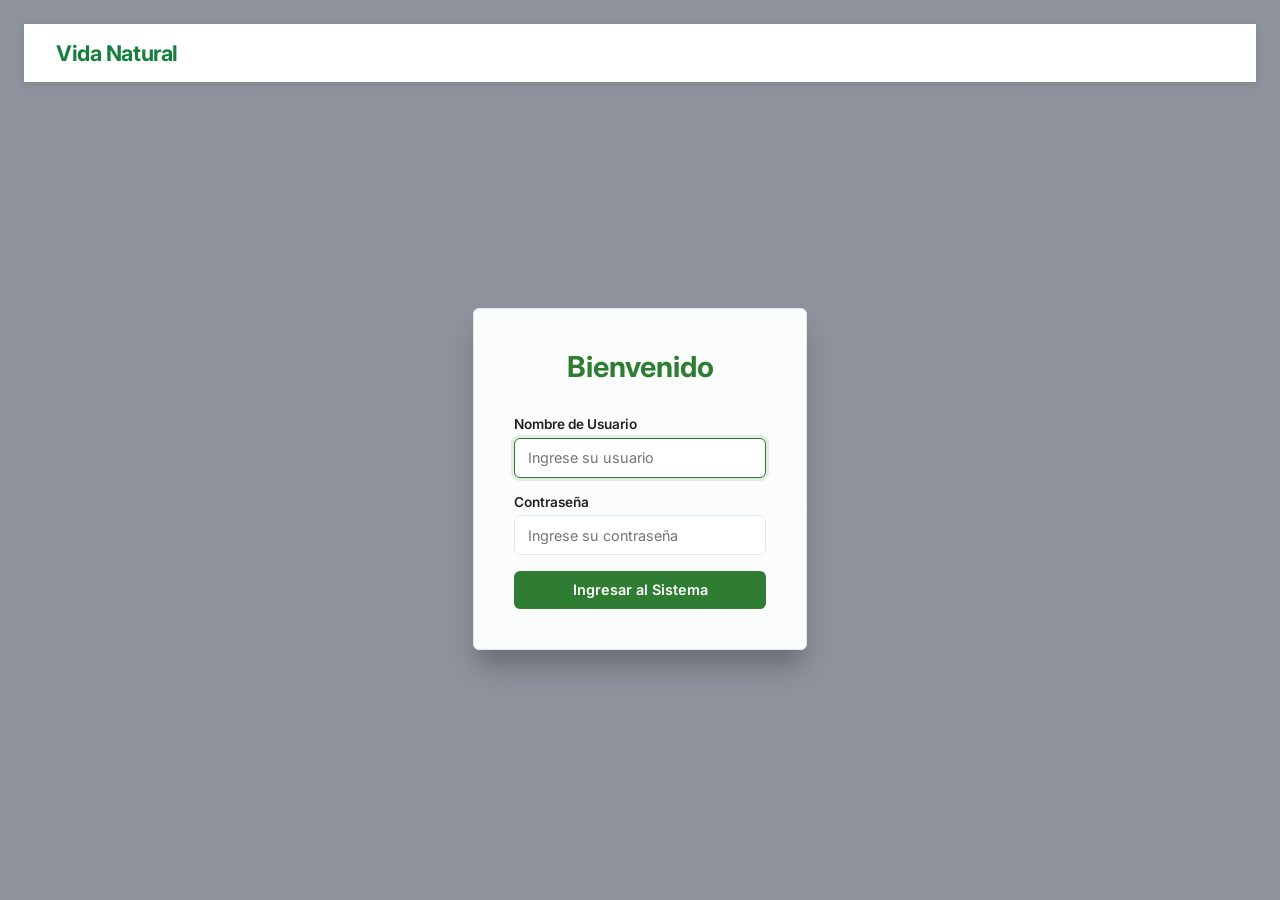
==== web/index.html @ 1434cf93 "Cambios varios" ====
<!DOCTYPE html>
<html lang="es">
<head>
    <meta charset="UTF-8">
    <meta name="viewport" content="width=device-width, initial-scale=1.0">
    <title>Vida Natural — Sistema de Gestión Comercial</title>
    <link rel="stylesheet" href="style.css">
    <link rel="preconnect" href="https://fonts.googleapis.com">
    <link rel="preconnect" href="https://fonts.gstatic.com" crossorigin>
    <link href="https://fonts.googleapis.com/css2?family=Inter:wght@400;500;600;700&display=swap" rel="stylesheet">
    <style>
        /* Estilos específicos para el Login con imagen de fondo y header blanco */
        #vista-login {
            min-height: 100vh;
            display: flex;
            flex-direction: column;
            background-image: linear-gradient(rgba(15, 23, 42, 0.45), rgba(15, 23, 42, 0.45)), url('login-bg.jfif');
            background-size: cover;
            background-position: center;
            background-repeat: no-repeat;
        }
        .login-top-header {
            background-color: #ffffff;
            width: 100%;
            padding: 1rem 2rem;
            box-shadow: 0 2px 8px rgba(0,0,0,0.08);
            display: flex;
            align-items: center;
            justify-content: space-between;
            box-sizing: border-box;
        }
        .login-top-header-title {
            font-size: 1.35rem;
            font-weight: 700;
            color: #15803d;
            letter-spacing: -0.02em;
        }
        .login-center-container {
            flex: 1;
            display: flex;
            align-items: center;
            justify-content: center;
            padding: 2rem 1rem;
        }
        #vista-login .login-card {
            background: rgba(255, 255, 255, 0.97);
            box-shadow: 0 20px 25px -5px rgba(0, 0, 0, 0.25);
        }
        .badge-warning {
            background-color: #fef3c7;
            color: #92400e;
        }
    </style>
</head>
<body>

    <!-- PANTALLA 1: LOGIN -->
    <div id="vista-login" class="login-wrapper">
        <header class="login-top-header">
            <span class="login-top-header-title">Vida Natural</span>
        </header>

        <div class="login-center-container">
            <div class="login-card">
                <div class="brand">
                    <h1>Bienvenido</h1>
                </div>

                <div id="login-error" class="alert alert-error" style="display:none;"></div>

                <form id="form-login" onsubmit="iniciarSesion(event)">
                    <div class="form-group">
                        <label for="usuario">Nombre de Usuario</label>
                        <input type="text" id="usuario" placeholder="Ingrese su usuario" required autofocus>
                    </div>
                    <div class="form-group">
                        <label for="contrasena">Contraseña</label>
                        <input type="password" id="contrasena" placeholder="Ingrese su contraseña" required>
                    </div>
                    <button type="submit" class="btn btn-primary btn-block">Ingresar al Sistema</button>
                </form>
            </div>
        </div>
    </div>

    <!-- PANTALLA 2: PANEL PRINCIPAL -->
    <div id="vista-principal" class="app-layout" style="display:none;">
        
        <!-- HEADER SUPERIOR COLOR BLANCO -->
        <header class="app-header">
            <div class="header-left">
                <button id="btn-toggle-sidebar" class="btn-sidebar-toggle" onclick="toggleSidebar()">
                    <span>Menú</span>
                </button>
                <div class="header-brand">
                    <span class="header-brand-title">Vida Natural</span>
                    <span class="header-brand-subtitle">Dietética Comercial</span>
                </div>
            </div>

            <div class="header-right">
                <div class="user-dropdown-wrapper">
                    <button class="user-dropdown-btn" onclick="toggleUserMenu()">
                        <span id="header-user-name" class="user-name">Usuario</span>
                        <span id="header-user-badge" class="badge">Perfil</span>
                        <span class="arrow-down">&#9662;</span>
                    </button>
                    <div id="user-dropdown-menu" class="user-dropdown-content" style="display:none;">
                        <button class="dropdown-item text-danger" onclick="cerrarSesion()">Cerrar sesión</button>
                    </div>
                </div>
            </div>
        </header>

        <div class="app-body">
            <!-- BARRA LATERAL -->
            <aside class="sidebar" id="app-sidebar">
                <nav class="sidebar-nav">
                    <button class="nav-item active" id="nav-ventas" onclick="cambiarSeccion('ventas')">
                        Registrar Venta
                    </button>
                    <button class="nav-item" id="nav-historial-ventas" onclick="cambiarSeccion('historial-ventas')">
                        Historial de Ventas
                    </button>
                    <button class="nav-item" id="nav-productos" onclick="cambiarSeccion('productos')">
                        Inventario de Productos
                    </button>
                    <button class="nav-item" id="nav-stock-bajo" onclick="cambiarSeccion('stock-bajo')">
                        Control de Stock Mínimo
                    </button>
                    <button class="nav-item" id="nav-clientes" onclick="cambiarSeccion('clientes')">
                        Clientes y Promociones
                    </button>
                    <button class="nav-item" id="nav-proveedores" onclick="cambiarSeccion('proveedores')">
                        Proveedores
                    </button>
                    <button class="nav-item" id="nav-caja" onclick="cambiarSeccion('caja')">
                        Caja Diaria y Movimientos
                    </button>
                    <button class="nav-item" id="nav-recaudacion" onclick="cambiarSeccion('recaudacion')">
                        Reporte de Recaudación
                    </button>
                </nav>
            </aside>

            <!-- CONTENIDO PRINCIPAL -->
            <main class="main-content">
                
                <!-- SECCIÓN 1: REGISTRAR VENTA -->
                <section id="seccion-ventas" class="seccion-view">
                    <header class="section-heading">
                        <h2>Registrar Venta</h2>
                        <p>Ingrese el código o nombre del producto y la cantidad solicitada para validar stock e incorporar a la factura.</p>
                    </header>

                    <div class="grid-venta">
                        <div class="card">
                            <h3 class="card-title">Incorporar Producto a la Venta</h3>
                            <div id="venta-alerta" class="alert" style="display:none;"></div>

                            <div class="form-row">
                                <div class="form-group flex-2">
                                    <label for="venta-codigo">Código o Nombre del Producto</label>
                                    <input type="text" id="venta-codigo" list="datalist-productos-venta" autocomplete="off" placeholder="Ej: AV001 o Avena..." oninput="seleccionarDesdeDatalistVenta()" onkeydown="if(event.key==='Enter'){ event.preventDefault(); buscarProductoParaVenta(); }">
                                    <datalist id="datalist-productos-venta"></datalist>
                                </div>
                                <div class="form-group align-end">
                                    <button type="button" class="btn btn-secondary" onclick="buscarProductoParaVenta()">Verificar Stock</button>
                                </div>
                            </div>

                            <div id="venta-info-prod" class="info-box" style="display:none;">
                                <h4 id="vip-desc">-</h4>
                                <div class="info-grid">
                                    <div><strong>Categoría:</strong> <span id="vip-cat">-</span></div>
                                    <div><strong>Precio unitario:</strong> $<span id="vip-precio">0.00</span></div>
                                    <div><strong>Stock disponible:</strong> <span id="vip-stock" class="badge">0</span></div>
                                    <div><strong>Stock mínimo:</strong> <span id="vip-stock-min">0</span></div>
                                </div>
                            </div>

                            <div class="form-row">
                                <div class="form-group">
                                    <label for="venta-cantidad">Cantidad Solicitada</label>
                                    <input type="number" id="venta-cantidad" min="1" step="1" value="1" onkeydown="if(event.key==='Enter'){ event.preventDefault(); agregarItemVenta(); }">
                                </div>
                                <div class="form-group align-end">
                                    <button type="button" class="btn btn-primary" onclick="agregarItemVenta()">Incorporar a la Venta</button>
                                </div>
                            </div>
                        </div>

                        <div class="card">
                            <h3 class="card-title">Detalle de la Venta en Curso</h3>
                            <div class="table-responsive">
                                <table class="table" id="tabla-carrito">
                                    <thead>
                                        <tr>
                                            <th>Código</th>
                                            <th>Descripción</th>
                                            <th>Precio Unit.</th>
                                            <th>Cant.</th>
                                            <th>Subtotal</th>
                                            <th>Acción</th>
                                        </tr>
                                    </thead>
                                    <tbody id="tbody-carrito">
                                        <tr class="empty-row"><td colspan="6">No hay productos agregados a la venta.</td></tr>
                                    </tbody>
                                </table>
                            </div>

                            <div class="total-bar">
                                <span class="total-label">Importe Total de la Venta:</span>
                                <span class="total-monto" id="venta-total">$0.00</span>
                            </div>

                            <button type="button" class="btn btn-success btn-block btn-lg" onclick="confirmarVentaFinal()">
                                Confirmar Venta y Descontar Stock
                            </button>
                        </div>
                    </div>
                </section>

                <!-- SECCIÓN 2: HISTORIAL DE VENTAS -->
                <section id="seccion-historial-ventas" class="seccion-view" style="display:none;">
                    <div class="erp-section-header">
                        <h2>HISTORIAL DE VENTAS</h2>
                        <span class="erp-counter-badge" id="historial-ventas-contador">0 ventas</span>
                    </div>

                    <div class="card erp-filter-card">
                        <div class="filter-header">
                            <span class="filter-title">FILTROS DE BÚSQUEDA</span>
                            <button class="btn-link" onclick="limpiarFiltrosHistorial()">Limpiar filtros</button>
                        </div>
                        <div class="form-row">
                            <div class="form-group flex-2">
                                <label for="historial-buscar-texto">Buscar (Producto o Código)</label>
                                <input type="text" id="historial-buscar-texto" placeholder="Escriba para filtrar..." oninput="filtrarHistorialVentas()">
                            </div>
                            <div class="form-group">
                                <label for="historial-desde">Desde</label>
                                <input type="date" id="historial-desde" onchange="filtrarHistorialVentas()">
                            </div>
                            <div class="form-group">
                                <label for="historial-hasta">Hasta</label>
                                <input type="date" id="historial-hasta" onchange="filtrarHistorialVentas()">
                            </div>
                        </div>
                    </div>

                    <div class="metrics-row">
                        <div class="metric-card">
                            <span class="metric-label">TOTAL VENDIDO</span>
                            <span class="metric-value text-primary" id="metric-total-vendido">$ 0,00</span>
                        </div>
                        <div class="metric-card">
                            <span class="metric-label">VENTAS REALIZADAS</span>
                            <span class="metric-value" id="metric-cantidad-ventas">0</span>
                        </div>
                    </div>

                    <div class="card">
                        <div class="table-responsive">
                            <table class="table erp-table">
                                <thead>
                                    <tr>
                                        <th>Fecha y Hora</th>
                                        <th>Usuario / Vendedor</th>
                                        <th>Total</th>
                                        <th>Estado</th>
                                        <th class="text-center">Detalle</th>
                                    </tr>
                                </thead>
                                <tbody id="tbody-historial-erp">
                                    <tr><td colspan="5">Cargando ventas...</td></tr>
                                </tbody>
                            </table>
                        </div>
                    </div>
                </section>

                <!-- SECCIÓN 3: INVENTARIO DE PRODUCTOS -->
                <section id="seccion-productos" class="seccion-view" style="display:none;">
                    <header class="section-heading flex-between">
                        <div>
                            <h2>Inventario de Productos</h2>
                            <p>Administración del catálogo, altas, modificaciones, bajas lógicas y reactivación.</p>
                        </div>
                        <button class="btn btn-primary" onclick="abrirModalProducto()">+ Registrar Nuevo Producto</button>
                    </header>

                    <div class="card">
                        <div class="search-bar">
                            <input type="text" id="filtro-productos" placeholder="Buscar producto por código o descripción..." oninput="filtrarProductos()">
                        </div>

                        <div class="table-responsive">
                            <table class="table">
                                <thead>
                                    <tr>
                                        <th>Código</th>
                                        <th>Descripción</th>
                                        <th>Categoría</th>
                                        <th>Precio Unitario</th>
                                        <th>Stock Actual</th>
                                        <th>Stock Mínimo</th>
                                        <th>Estado</th>
                                        <th>Acciones</th>
                                    </tr>
                                </thead>
                                <tbody id="tbody-productos">
                                    <tr><td colspan="8">Cargando productos...</td></tr>
                                </tbody>
                            </table>
                        </div>
                    </div>
                </section>

                <!-- SECCIÓN 4: CONTROL DE STOCK MÍNIMO -->
                <section id="seccion-stock-bajo" class="seccion-view" style="display:none;">
                    <header class="section-heading">
                        <h2>Control de Stock Mínimo</h2>
                        <p>Productos cuyo stock actual es <strong>inferior o igual</strong> al límite mínimo de reposición establecido.</p>
                    </header>

                    <div class="card">
                        <div class="table-responsive">
                            <table class="table">
                                <thead>
                                    <tr>
                                        <th>Código</th>
                                        <th>Descripción</th>
                                        <th>Categoría</th>
                                        <th>Stock Actual</th>
                                        <th>Stock Mínimo</th>
                                        <th>Diferencia con Mínimo</th>
                                        <th>Situación</th>
                                    </tr>
                                </thead>
                                <tbody id="tbody-stock-bajo">
                                    <tr><td colspan="7">Cargando reporte de stock...</td></tr>
                                </tbody>
                            </table>
                        </div>
                    </div>
                </section>

                <!-- SECCIÓN 5: REPORTE DE RECAUDACIÓN -->
                <section id="seccion-recaudacion" class="seccion-view" style="display:none;">
                    <header class="section-heading">
                        <h2>Reporte de Recaudación</h2>
                        <p>Total facturado en el sistema con filtro por período de fechas.</p>
                    </header>

                    <div class="card">
                        <div class="form-row">
                            <div class="form-group">
                                <label for="fecha-desde">Fecha Desde</label>
                                <input type="date" id="fecha-desde">
                            </div>
                            <div class="form-group">
                                <label for="fecha-hasta">Fecha Hasta</label>
                                <input type="date" id="fecha-hasta">
                            </div>
                            <div class="form-group align-end">
                                <button type="button" class="btn btn-primary" onclick="consultarRecaudacion()">Consultar Recaudación</button>
                            </div>
                            <div class="form-group align-end">
                                <button type="button" class="btn btn-secondary" onclick="limpiarFiltroRecaudacion()">Ver Todo el Histórico</button>
                            </div>
                        </div>

                        <div class="kpi-card">
                            <span class="kpi-title">TOTAL RECAUDADO EN EL PERÍODO</span>
                            <span class="kpi-value" id="kpi-monto-recaudado">$ 0,00</span>
                        </div>
                    </div>
                </section>

                <!-- SECCIÓN 6: CLIENTES Y PROMOCIONES -->
                <section id="seccion-clientes" class="seccion-view" style="display:none;">
                    <header class="section-heading flex-between">
                        <div>
                            <h2>Clientes y Promociones</h2>
                            <p>Registro de clientes para envío de promociones, novedades y descuentos.</p>
                        </div>
                        <button class="btn btn-primary" onclick="abrirModalCliente()">+ Registrar Cliente</button>
                    </header>

                    <div class="card">
                        <div class="table-responsive">
                            <table class="table">
                                <thead>
                                    <tr>
                                        <th>Nombre y Apellido</th>
                                        <th>Teléfono / WhatsApp</th>
                                        <th>Email</th>
                                        <th>Promociones</th>
                                        <th>Fecha Registro</th>
                                    </tr>
                                </thead>
                                <tbody id="tbody-clientes">
                                    <tr><td colspan="5">Cargando clientes...</td></tr>
                                </tbody>
                            </table>
                        </div>
                    </div>
                </section>

                <!-- SECCIÓN 7: PROVEEDORES -->
                <section id="seccion-proveedores" class="seccion-view" style="display:none;">
                    <header class="section-heading flex-between">
                        <div>
                            <h2>Proveedores</h2>
                            <p>Gestión de distribuidores de cereales, semillas, frutos secos y suplementos.</p>
                        </div>
                        <button class="btn btn-primary" onclick="abrirModalProveedor()">+ Nuevo Proveedor</button>
                    </header>

                    <div class="card">
                        <div class="table-responsive">
                            <table class="table">
                                <thead>
                                    <tr>
                                        <th>Razón Social</th>
                                        <th>CUIT</th>
                                        <th>Rubro de Mercadería</th>
                                        <th>Teléfono</th>
                                        <th>Email</th>
                                        <th>Estado</th>
                                    </tr>
                                </thead>
                                <tbody id="tbody-proveedores">
                                    <tr><td colspan="6">Cargando proveedores...</td></tr>
                                </tbody>
                            </table>
                        </div>
                    </div>
                </section>

                <!-- SECCIÓN 8: CAJA DIARIA Y MOVIMIENTOS -->
                <section id="seccion-caja" class="seccion-view" style="display:none;">
                    <header class="section-heading flex-between">
                        <div>
                            <h2 id="caja-titulo-vista">Caja Diaria y Movimientos</h2>
                            <p id="caja-subtitulo-vista">Arqueo diario de caja, ingresos por ventas y cobros a clientes, egresos y cierre de jornada.</p>
                        </div>
                        <div id="caja-acciones-admin" style="display:none; gap: 0.6rem; flex-wrap: wrap;">
                            <button class="btn btn-success" onclick="abrirModalIngresoCaja()">+ Registrar Ingreso / Cobro</button>
                            <button class="btn btn-outline-danger" onclick="abrirModalEgresoCaja()">- Registrar Egreso / Pago</button>
                            <button class="btn btn-primary" id="btn-cierre-caja-diario" onclick="realizarCierreCajaDiario()">Cerrar Caja del Día</button>
                        </div>
                    </header>

                    <!-- Estado de Jornada / Cierre Diario -->
                    <div class="card" style="margin-bottom: 1.25rem; display: flex; justify-content: space-between; align-items: center; flex-wrap: wrap; gap: 1rem;">
                        <div>
                            <span style="font-size: 0.8rem; text-transform: uppercase; color: var(--text-secondary); font-weight: 600;">Jornada Comercial (<span id="caja-fecha-hoy">-</span>)</span>
                            <div style="margin-top: 0.25rem; display: flex; align-items: center; gap: 0.75rem;">
                                <span id="caja-estado-badge" class="badge badge-success">CAJA ABIERTA</span>
                                <span id="caja-ultimo-cierre-info" style="font-size: 0.88rem; color: var(--text-secondary);">Sin cierre registrado en el día de hoy.</span>
                            </div>
                        </div>
                        <div style="font-size: 0.85rem; color: var(--text-secondary);">
                            <strong>Regla de Control:</strong> El saldo disponible no puede ser negativo y el cierre se efectúa diariamente al finalizar la atención al público.
                        </div>
                    </div>

                    <div class="metrics-row">
                        <div class="metric-card">
                            <span class="metric-label">INGRESOS DEL DÍA (VENTAS Y COBROS)</span>
                            <span class="metric-value text-primary" id="caja-metric-ingresos">$ 0,00</span>
                        </div>
                        <div class="metric-card" id="caja-card-egresos">
                            <span class="metric-label">EGRESOS DEL DÍA (PAGOS Y GASTOS)</span>
                            <span class="metric-value text-danger" id="caja-metric-egresos">$ 0,00</span>
                        </div>
                        <div class="metric-card">
                            <span class="metric-label" id="caja-label-saldo">SALDO DISPONIBLE EN CAJA</span>
                            <span class="metric-value text-primary" id="caja-metric-saldo">$ 0,00</span>
                        </div>
                    </div>

                    <div class="card">
                        <div class="flex-between" style="margin-bottom: 1rem;">
                            <h3 class="card-title" style="margin: 0;">Movimientos de Caja</h3>
                            <div style="display: flex; align-items: center; gap: 0.5rem;">
                                <label for="caja-filtro-fecha" style="margin: 0; font-size: 0.85rem;">Fecha:</label>
                                <input type="date" id="caja-filtro-fecha" onchange="cargarCaja()" style="padding: 0.35rem 0.6rem; font-size: 0.85rem;">
                            </div>
                        </div>
                        <div class="table-responsive">
                            <table class="table">
                                <thead>
                                    <tr>
                                        <th>Fecha y Hora</th>
                                        <th>Tipo de Movimiento</th>
                                        <th>Concepto / Cliente</th>
                                        <th class="text-right">Monto</th>
                                        <th>Usuario</th>
                                    </tr>
                                </thead>
                                <tbody id="tbody-caja-movimientos">
                                    <tr><td colspan="5">Cargando caja...</td></tr>
                                </tbody>
                            </table>
                        </div>
                    </div>
                </section>

            </main>
        </div>
    </div>

    <!-- MODAL: FORMATO REMITO COMERCIAL -->
    <div id="modal-remito" class="modal-backdrop" style="display:none;">
        <div class="modal-card modal-remito-card" style="max-width: 780px; width: 95%;">
            <header class="modal-header">
                <h3>Comprobante de Venta</h3>
                <button class="btn-close" onclick="cerrarModalRemito()">&times;</button>
            </header>
            
            <div class="remito-paper" id="remito-printable" style="padding: 1.5rem; background: #fff; border: 1px solid #d1d5db; border-radius: 8px;">
                <div style="display: flex; justify-content: space-between; align-items: flex-start; gap: 1rem; border-bottom: 2px solid #1f2937; padding-bottom: 1rem; margin-bottom: 1rem;">
                    <div style="flex: 1;">
                        <h2 style="margin: 0; color: #15803d; font-size: 1.4rem;">VIDA NATURAL</h2>
                        <p style="margin: 0.2rem 0; font-weight: 600; font-size: 0.9rem;">Dietética y Almacén Natural</p>
                        <p style="margin: 0; color: #6b7280; font-size: 0.8rem;">Venta Minorista de Alimentos Saludables</p>
                    </div>

                    <div style="text-align: center;">
                        <div style="border: 2px solid #1f2937; padding: 0.35rem 0.75rem; border-radius: 4px; display: inline-block;">
                            <span style="display: block; font-size: 1.4rem; font-weight: 700; line-height: 1.1;">R</span>
                            <span style="display: block; font-size: 0.55rem; font-weight: 600; letter-spacing: 0.5px;">DOCUMENTO NO FISCAL</span>
                        </div>
                    </div>

                    <div style="flex: 1; text-align: right; font-size: 0.85rem;">
                        <h3 style="margin: 0 0 0.35rem 0; font-size: 1rem;">REMITO DE ENTREGA</h3>
                        <p style="margin: 0.15rem 0;"><strong>N° Operación:</strong> <span id="remito-numero">#0001</span></p>
                        <p style="margin: 0.15rem 0;"><strong>Fecha y Hora:</strong> <span id="remito-fecha">-</span></p>
                        <p style="margin: 0.15rem 0;"><strong>Atendido por:</strong> <span id="remito-vendedor">-</span></p>
                    </div>
                </div>

                <div style="background: #f9fafb; border: 1px solid #e5e7eb; border-radius: 6px; padding: 0.65rem 1rem; margin-bottom: 1rem; display: flex; justify-content: space-between; font-size: 0.85rem;">
                    <div><strong>Cliente:</strong> Consumidor Final (Venta Mostrador)</div>
                    <div><strong>Condición de Venta:</strong> Contado / Efectivo</div>
                </div>

                <div style="overflow-x: visible; margin-bottom: 1.25rem;">
                    <table class="table" style="width: 100%; border-collapse: collapse; font-size: 0.88rem;">
                        <thead>
                            <tr>
                                <th style="width: 14%;">Código</th>
                                <th style="width: 40%;">Descripción del Artículo</th>
                                <th style="width: 10%; text-align: center;">Cant.</th>
                                <th style="width: 18%; text-align: right; white-space: nowrap;">Precio Unit.</th>
                                <th style="width: 18%; text-align: right; white-space: nowrap;">Subtotal</th>
                            </tr>
                        </thead>
                        <tbody id="remito-tbody-items">
                        </tbody>
                    </table>
                </div>

                <div style="display: flex; justify-content: space-between; align-items: flex-end; border-top: 1px solid #d1d5db; padding-top: 1.25rem; gap: 1.5rem;">
                    <div style="width: 45%; text-align: center;">
                        <div style="border-top: 1px dashed #6b7280; padding-top: 0.35rem; font-size: 0.78rem; color: #4b5563;">
                            Firma y Aclaración de Recepción
                        </div>
                    </div>
                    <div style="text-align: right;">
                        <span style="font-size: 0.95rem; font-weight: 600; color: #374151; margin-right: 0.75rem;">TOTAL PAGADO:</span>
                        <strong id="remito-total" style="font-size: 1.45rem; color: #15803d; white-space: nowrap;">$ 0,00</strong>
                    </div>
                </div>
            </div>

            <div class="modal-footer flex-between">
                <button type="button" class="btn btn-secondary" onclick="cerrarModalRemito()">Cerrar</button>
                <button type="button" class="btn btn-primary" onclick="imprimirRemito()">Imprimir Remito</button>
            </div>
        </div>
    </div>

    <!-- MODAL: REGISTRAR / MODIFICAR PRODUCTO -->
    <div id="modal-producto" class="modal-backdrop" style="display:none;">
        <div class="modal-card">
            <header class="modal-header">
                <h3 id="modal-titulo">Registrar Producto</h3>
                <button class="btn-close" onclick="cerrarModalProducto()">&times;</button>
            </header>
            <form id="form-producto" onsubmit="guardarProducto(event)">
                <div class="form-group">
                    <label for="prod-codigo">Código Identificador</label>
                    <input type="text" id="prod-codigo" required placeholder="Ej: AV002">
                </div>
                <div class="form-group">
                    <label for="prod-desc">Descripción</label>
                    <input type="text" id="prod-desc" required placeholder="Ej: Avena instantánea 500g">
                </div>
                <div class="form-group">
                    <label for="prod-cat">Categoría</label>
                    <select id="prod-cat" required>
                        <option value="CEREAL">Cereal</option>
                        <option value="SEMILLA">Semilla</option>
                        <option value="FRUTO_SECO">Fruto Seco</option>
                        <option value="LEGUMBRE">Legumbre</option>
                        <option value="SUPLEMENTO">Suplemento</option>
                        <option value="OTRO">Otro</option>
                    </select>
                </div>
                <div class="form-row">
                    <div class="form-group">
                        <label for="prod-precio">Precio Unitario ($)</label>
                        <input type="number" id="prod-precio" step="0.01" min="0" required placeholder="0.00">
                    </div>
                    <div class="form-group">
                        <label for="prod-stock-act">Stock Actual</label>
                        <input type="number" id="prod-stock-act" min="0" step="1" required value="0">
                    </div>
                    <div class="form-group">
                        <label for="prod-stock-min">Stock Mínimo Permitido</label>
                        <input type="number" id="prod-stock-min" min="0" step="1" required value="0">
                    </div>
                </div>
                <div class="modal-footer">
                    <button type="button" class="btn btn-secondary" onclick="cerrarModalProducto()">Cancelar</button>
                    <button type="submit" class="btn btn-primary">Guardar Datos</button>
                </div>
            </form>
        </div>
    </div>

    <!-- MODAL: REGISTRAR CLIENTE -->
    <div id="modal-cliente" class="modal-backdrop" style="display:none;">
        <div class="modal-card">
            <header class="modal-header">
                <h3>Registrar Nuevo Cliente</h3>
                <button class="btn-close" onclick="cerrarModalCliente()">&times;</button>
            </header>
            <form id="form-cliente" onsubmit="guardarCliente(event)">
                <div class="form-row">
                    <div class="form-group">
                        <label for="cli-nombre">Nombre</label>
                        <input type="text" id="cli-nombre" required placeholder="Ej: Carolina">
                    </div>
                    <div class="form-group">
                        <label for="cli-apellido">Apellido</label>
                        <input type="text" id="cli-apellido" required placeholder="Ej: Rossi">
                    </div>
                </div>
                <div class="form-group">
                    <label for="cli-telefono">Teléfono / WhatsApp (solo números)</label>
                    <input type="tel" id="cli-telefono" inputmode="numeric" pattern="[0-9]{7,15}" maxlength="15" oninput="this.value = this.value.replace(/[^0-9]/g, '')" required placeholder="Ej: 2915544332">
                </div>
                <div class="form-group">
                    <label for="cli-email">Email</label>
                    <input type="email" id="cli-email" placeholder="correo@gmail.com">
                </div>
                <div class="form-group" style="flex-direction:row; align-items:center; gap:0.5rem; margin-top:0.5rem;">
                    <input type="checkbox" id="cli-promociones" checked style="width:auto;">
                    <label for="cli-promociones" style="margin-bottom:0; cursor:pointer;">Acepta recibir promociones y novedades semanales</label>
                </div>
                <div class="modal-footer">
                    <button type="button" class="btn btn-secondary" onclick="cerrarModalCliente()">Cancelar</button>
                    <button type="submit" class="btn btn-primary">Guardar Cliente</button>
                </div>
            </form>
        </div>
    </div>

    <!-- MODAL: REGISTRAR PROVEEDOR -->
    <div id="modal-proveedor" class="modal-backdrop" style="display:none;">
        <div class="modal-card">
            <header class="modal-header">
                <h3>Nuevo Proveedor</h3>
                <button class="btn-close" onclick="cerrarModalProveedor()">&times;</button>
            </header>
            <form id="form-proveedor" onsubmit="guardarProveedor(event)">
                <div class="form-group">
---- web/style.css ----
/* ============================================================
   DIETÉTICA VIDA NATURAL — ESTILOS COMERCIALES EN TONOS VERDES
   ============================================================ */

:root {
    --primary: #2e7d32;         /* Verde natural institucional */
    --primary-hover: #1b5e20;   /* Verde oscuro hover */
    --primary-light: #e8f5e9;   /* Verde claro para fondos y selecciones */
    --secondary: #607d8b;
    --secondary-hover: #455a64;
    --sidebar-bg: #ffffff;      /* Menú lateral blanco limpio */
    --sidebar-hover: #f1f5f9;
    --sidebar-active: #2e7d32;  /* Botón activo verde */
    --header-bg: #ffffff;       /* Header superior blanco */
    --text-primary: #212121;
    --text-secondary: #64748b;
    --border-color: #e2e8f0;
    --bg-main: #f4f6f8;
    --bg-card: #ffffff;
    --danger: #d32f2f;
    --danger-light: #ffebee;
    --success: #2e7d32;
    --success-light: #e8f5e9;
    --warning: #f57c00;
    --warning-light: #fff3e0;
    --radius: 6px;
    --shadow-sm: 0 1px 3px 0 rgba(0, 0, 0, 0.05);
}

* {
    margin: 0;
    padding: 0;
    box-sizing: border-box;
    font-family: 'Inter', -apple-system, BlinkMacSystemFont, "Segoe UI", Roboto, sans-serif;
}

body {
    background-color: var(--bg-main);
    color: var(--text-primary);
    min-height: 100vh;
}

/* ================= LOGIN ================= */
.login-wrapper {
    min-height: 100vh;
    display: flex;
    align-items: center;
    justify-content: center;
    background: linear-gradient(135deg, #e8f5e9 0%, #c8e6c9 100%);
    padding: 1.5rem;
}

.login-card {
    background: var(--bg-card);
    width: 100%;
    max-width: 400px;
    padding: 2.5rem;
    border-radius: var(--radius);
    border: 1px solid var(--border-color);
    box-shadow: 0 4px 12px rgba(0,0,0,0.06);
}

.brand {
    text-align: center;
    margin-bottom: 2rem;
}

.brand h1 {
    font-size: 1.8rem;
    color: var(--primary);
    font-weight: 700;
}

.brand p {
    color: var(--text-secondary);
    font-size: 0.88rem;
    margin-top: 0.3rem;
}

.login-demo-help {
    margin-top: 1.8rem;
    padding-top: 1.2rem;
    border-top: 1px solid var(--border-color);
    font-size: 0.82rem;
    color: var(--text-secondary);
    line-height: 1.5;
}

.login-demo-help code {
    background: #f1f5f9;
    padding: 2px 6px;
    border-radius: 4px;
    font-family: monospace;
    color: var(--text-primary);
}

/* ================= HEADER BLANCO SUPERIOR ================= */
.app-header {
    height: 60px;
    background: var(--header-bg);
    border-bottom: 1px solid var(--border-color);
    display: flex;
    align-items: center;
    justify-content: space-between;
    padding: 0 1.5rem;
    position: sticky;
    top: 0;
    z-index: 100;
}

.header-left {
    display: flex;
    align-items: center;
    gap: 1.2rem;
}

.btn-sidebar-toggle {
    background: #f8fafc;
    border: 1px solid var(--border-color);
    color: var(--text-primary);
    font-size: 0.85rem;
    font-weight: 600;
    padding: 0.45rem 0.85rem;
    border-radius: var(--radius);
    cursor: pointer;
    transition: background-color 0.15s;
}

.btn-sidebar-toggle:hover {
    background: #e2e8f0;
}

.header-brand {
    display: flex;
    flex-direction: column;
}

.header-brand-title {
    font-size: 1.15rem;
    font-weight: 700;
    color: var(--primary);
    line-height: 1.2;
}

.header-brand-subtitle {
    font-size: 0.75rem;
    color: var(--text-secondary);
    font-weight: 500;
    letter-spacing: 0.5px;
    text-transform: uppercase;
}

.header-right {
    display: flex;
    align-items: center;
}

/* Dropdown Usuario en el Header */
.user-dropdown-wrapper {
    position: relative;
    display: inline-block;
}

.user-dropdown-btn {
    background: #ffffff;
    border: 1px solid var(--border-color);
    border-radius: var(--radius);
    padding: 0.45rem 0.85rem;
    display: flex;
    align-items: center;
    gap: 0.6rem;
    cursor: pointer;
    transition: background-color 0.15s;
    white-space: nowrap;
}

.user-dropdown-btn:hover {
    background: #f8fafc;
}

.user-name {
    font-size: 0.9rem;
    font-weight: 600;
    color: var(--text-primary);
}

.arrow-down {
    font-size: 0.75rem;
    color: var(--text-secondary);
}

.user-dropdown-content {
    position: absolute;
    left: 0;
    right: 0;
    top: calc(100% + 4px);
    width: 100%;
    min-width: 100%;
    box-sizing: border-box;
    background: #ffffff;
    border: 1px solid var(--border-color);
    border-radius: var(--radius);
    box-shadow: 0 4px 14px rgba(0, 0, 0, 0.08);
    padding: 0.25rem 0;
    z-index: 200;
}

.dropdown-item {
    width: 100%;
    box-sizing: border-box;
    text-align: center;
    padding: 0.65rem 0.85rem;
    background: none;
    border: none;
    font-size: 0.88rem;
    font-weight: 600;
    cursor: pointer;
    transition: background-color 0.15s;
    display: block;
}

.dropdown-item:hover {
    background: #f1f5f9;
}

.text-danger {
    color: var(--danger);
}

/* ================= LAYOUT PRINCIPAL ================= */
.app-layout {
    display: flex;
    flex-direction: column;
    min-height: 100vh;
}

.app-body {
    display: flex;
    flex: 1;
}

/* ================= BARRA LATERAL (BLANCA CON ACENTOS VERDES) ================= */
.sidebar {
    width: 250px;
    background: var(--sidebar-bg);
    border-right: 1px solid var(--border-color);
    color: var(--text-primary);
    display: flex;
    flex-direction: column;
    padding: 1.2rem 0.8rem;
    transition: all 0.2s ease;
}

.sidebar.collapsed {
    display: none;
}

.sidebar-user-box {
    background: var(--primary-light);
    border-radius: var(--radius);
    padding: 0.85rem 1rem;
    margin-bottom: 1.5rem;
    display: flex;
    flex-direction: column;
    gap: 0.2rem;
    border: 1px solid #c8e6c9;
}

.sub-label {
    font-size: 0.7rem;
    color: var(--primary-hover);
    font-weight: 700;
    letter-spacing: 0.5px;
}

.user-display {
    font-size: 0.95rem;
    color: var(--text-primary);
    font-weight: 600;
}

.role-display {
    font-size: 0.75rem;
    color: var(--primary);
    font-weight: 700;
}

.sidebar-nav {
    display: flex;
    flex-direction: column;
    gap: 0.35rem;
}

.nav-item {
    background: transparent;
    border: none;
    text-align: left;
    padding: 0.85rem 1rem;
    font-size: 0.9rem;
    font-weight: 500;
    color: var(--text-secondary);
    border-radius: var(--radius);
    cursor: pointer;
    transition: all 0.15s ease;
}

.nav-item:hover {
    background: var(--sidebar-hover);
    color: var(--text-primary);
}

.nav-item.active {
    background: var(--primary);
    color: #ffffff;
    font-weight: 600;
}

/* ================= CONTENIDO CENTRAL ================= */
.main-content {
    flex: 1;
    padding: 2rem 2.5rem;
    background-color: var(--bg-main);
    overflow-y: auto;
}

.section-heading {
    margin-bottom: 1.5rem;
}

.section-heading h2 {
    font-size: 1.5rem;
    font-weight: 700;
    color: var(--text-primary);
}

.section-heading p {
    color: var(--text-secondary);
    font-size: 0.9rem;
    margin-top: 0.2rem;
}

.flex-between {
    display: flex;
    justify-content: space-between;
    align-items: center;
}

/* TARJETAS FLAT SIN CLAYMORFISMO */
.card {
    background: var(--bg-card);
    border: 1px solid var(--border-color);
    border-radius: var(--radius);
    padding: 1.5rem;
    margin-bottom: 1.5rem;
    box-shadow: var(--shadow-sm);
}

.card-title {
    font-size: 1.1rem;
    font-weight: 600;
    margin-bottom: 1.2rem;
    color: var(--text-primary);
}

/* ================= HISTORIAL DE VENTAS ================= */
.erp-section-header {
    display: flex;
    justify-content: space-between;
    align-items: center;
    margin-bottom: 1.5rem;
}

.erp-section-header h2 {
    font-size: 1.5rem;
    font-weight: 700;
    color: var(--text-primary);
}

.erp-counter-badge {
    background: #ffffff;
    border: 1px solid var(--border-color);
    padding: 0.4rem 0.8rem;
    border-radius: 20px;
    font-size: 0.82rem;
    font-weight: 600;
    color: var(--primary);
}

.erp-filter-card {
    background: #ffffff;
    margin-bottom: 1.5rem;
}

.filter-header {
    display: flex;
    justify-content: space-between;
    align-items: center;
    margin-bottom: 1rem;
}

.filter-title {
    font-size: 0.8rem;
    font-weight: 700;
    color: var(--text-secondary);
    letter-spacing: 0.5px;
}

.btn-link {
    background: none;
    border: none;
    color: var(--primary);
    font-size: 0.85rem;
    font-weight: 600;
    cursor: pointer;
    text-decoration: underline;
}

.metrics-row {
    display: grid;
    grid-template-columns: repeat(auto-fit, minmax(200px, 1fr));
    gap: 1rem;
    margin-bottom: 1.5rem;
}

.metric-card {
    background: #ffffff;
    border: 1px solid var(--border-color);
    border-radius: var(--radius);
    padding: 1.3rem;
    display: flex;
    flex-direction: column;
    gap: 0.4rem;
    box-shadow: var(--shadow-sm);
}

.metric-label {
    font-size: 0.75rem;
    color: var(--text-secondary);
    font-weight: 700;
    letter-spacing: 0.5px;
}

.metric-value {
    font-size: 1.8rem;
    font-weight: 700;
    color: var(--text-primary);
}

.text-primary {
    color: var(--primary);
}

/* ================= ACORDEÓN DE DETALLE DE VENTA ================= */
.btn-expand-sale {
    background: var(--primary);
    color: #ffffff;
    border: none;
    width: 28px;
    height: 28px;
    border-radius: 4px;
    font-size: 1rem;
    font-weight: 700;
    display: inline-flex;
    align-items: center;
    justify-content: center;
    cursor: pointer;
    transition: background-color 0.15s;
}

.btn-expand-sale:hover {
    background: var(--primary-hover);
}

.btn-expand-sale.expanded {
    background: var(--secondary);
}

.sale-accordion-row {
    background-color: #f8fafc;
}

.sale-accordion-box {
    padding: 1rem 1.5rem;
    border: 1px solid var(--border-color);
    border-radius: var(--radius);
    margin: 0.5rem 0;
    background: #ffffff;
}

.sale-accordion-box h4 {
    font-size: 0.85rem;
    font-weight: 700;
    color: var(--primary);
    margin-bottom: 0.75rem;
    letter-spacing: 0.5px;
}

/* ================= TABLAS FLAT ================= */
.table-responsive {
    overflow-x: auto;
}

.table {
    width: 100%;
    border-collapse: collapse;
    text-align: left;
    font-size: 0.9rem;
}

.table th {
    background: #f8fafc;
    padding: 0.8rem 1rem;
    font-weight: 600;
    color: var(--text-secondary);
    border-bottom: 1px solid var(--border-color);
    font-size: 0.82rem;
    text-transform: uppercase;
    letter-spacing: 0.3px;
}

.table td {
    padding: 0.85rem 1rem;
    border-bottom: 1px solid var(--border-color);
    vertical-align: middle;
}

.table tr:hover td {
    background: #fafafa;
}

.empty-row td {
    text-align: center;
    color: var(--text-secondary);
    padding: 2rem;
}

.text-center {
    text-align: center;
}

/* ================= FORMULARIOS Y BOTONES ================= */
.form-group {
    display: flex;
    flex-direction: column;
    margin-bottom: 1rem;
    flex: 1;
}

.form-group label {
    font-size: 0.85rem;
    font-weight: 600;
    margin-bottom: 0.35rem;
    color: var(--text-primary);
}

.form-group input,
.form-group select {
    padding: 0.65rem 0.8rem;
    border: 1px solid var(--border-color);
    border-radius: var(--radius);
    font-size: 0.9rem;
    background: #ffffff;
    transition: border-color 0.15s;
}

.form-group input:focus,
.form-group select:focus {
    outline: none;
    border-color: var(--primary);
    box-shadow: 0 0 0 3px rgba(46, 125, 50, 0.12);
}

.form-row {
    display: flex;
    gap: 1rem;
}

.flex-2 { flex: 2; }
.align-end { justify-content: flex-end; }

.btn {
    padding: 0.65rem 1.2rem;
    font-size: 0.9rem;
    font-weight: 600;
    border-radius: var(--radius);
    cursor: pointer;
    border: none;
    transition: background-color 0.15s;
    display: inline-flex;
    align-items: center;
    justify-content: center;
    text-decoration: none;
}

.btn-block { width: 100%; }
.btn-lg { padding: 0.9rem 1.4rem; font-size: 1rem; }

.btn-primary {
    background: var(--primary);
    color: #ffffff;
}
.btn-primary:hover {
    background: var(--primary-hover);
}

.btn-secondary {
    background: var(--secondary);
    color: #ffffff;
}
.btn-secondary:hover {
    background: var(--secondary-hover);
}

.btn-success {
    background: var(--success);
    color: #ffffff;
}
.btn-success:hover {
    background: var(--primary-hover);
}

.btn-outline-danger {
    background: transparent;
    border: 1px solid var(--danger);
    color: var(--danger);
}
.btn-outline-danger:hover {
    background: var(--danger);
    color: #ffffff;
}

.btn-sm {
    padding: 0.3rem 0.6rem;
    font-size: 0.8rem;
    border-radius: 4px;
}

/* ================= GRID VENTA ================= */
.grid-venta {
    display: grid;
    grid-template-columns: 1fr 1.3fr;
    gap: 1.5rem;
}

@media (max-width: 992px) {
    .grid-venta {
        grid-template-columns: 1fr;
    }
}

.info-box {
    background: #f9fbe7;
    border: 1px solid #dce775;
    border-left: 4px solid var(--primary);
    padding: 1rem;
    border-radius: var(--radius);
    margin-bottom: 1.2rem;
}

.info-box h4 {
    font-size: 1rem;
    font-weight: 600;
    color: var(--primary-hover);
    margin-bottom: 0.5rem;
}

.info-grid {
    display: grid;
    grid-template-columns: repeat(2, 1fr);
    gap: 0.5rem;
    font-size: 0.85rem;
    color: var(--text-secondary);
}

.total-bar {
    display: flex;
    justify-content: space-between;
    align-items: center;
    padding: 1rem 0;
    margin: 1.2rem 0;
    border-top: 1px dashed var(--border-color);
    border-bottom: 1px dashed var(--border-color);
}

.total-label {
    font-size: 1.15rem;
    font-weight: 600;
}

.total-monto {
    font-size: 1.8rem;
    font-weight: 700;
    color: var(--primary);
}

/* ================= BADGES & ALERTAS ================= */
.badge {
    padding: 0.25rem 0.55rem;
    border-radius: 4px;
    font-size: 0.75rem;
    font-weight: 600;
    display: inline-block;
    border: 1px solid transparent;
}

.badge-admin { background: #e8f5e9; color: #2e7d32; border-color: #c8e6c9; }
.badge-gerente { background: #fff3e0; color: #e65100; border-color: #ffe0b2; }
.badge-success { background: var(--success-light); color: var(--success); border-color: #c8e6c9; }
.badge-danger { background: var(--danger-light); color: var(--danger); border-color: #ffcdd2; }
.badge-warning { background: var(--warning-light); color: var(--warning); border-color: #ffe0b2; }

.alert {
    padding: 0.8rem 1rem;
    border-radius: var(--radius);
    margin-bottom: 1rem;
    font-size: 0.88rem;
    border: 1px solid transparent;
}

.alert-error {
    background: var(--danger-light);
    color: var(--danger);
    border-color: #ffcdd2;
}

.alert-success {
    background: var(--success-light);
    color: var(--success);
    border-color: #c8e6c9;
}

/* KPI Card */
.kpi-card {
    background: linear-gradient(135deg, #2e7d32 0%, #1b5e20 100%);
    color: #ffffff;
    border: none;
    padding: 2rem;
    border-radius: var(--radius);
    margin-top: 1.5rem;
    display: flex;
    flex-direction: column;
    gap: 0.5rem;
    box-shadow: 0 4px 12px rgba(46, 125, 50, 0.15);
}

.kpi-title {
    font-size: 0.85rem;
    color: #e8f5e9;
    font-weight: 700;
    letter-spacing: 0.5px;
}

.kpi-value {
    font-size: 2.5rem;
    font-weight: 800;
    color: #ffffff;
}

/* ================= MODAL REMITO COMERCIAL ================= */
.modal-remito-card {
    max-width: 860px;
    width: 95%;
    max-height: 90vh;
    display: flex;
    flex-direction: column;
    padding: 1.5rem;
    box-sizing: border-box;
}

.remito-paper {
    background: #ffffff;
    border: 1px solid #cbd5e1;
    border-radius: var(--radius);
    padding: 1.5rem;
    color: var(--text-primary);
    overflow-y: auto;
    flex: 1;
    min-height: 0;
}

.remito-header-grid {
    display: grid;
    grid-template-columns: 2.2fr 1fr 2fr;
    gap: 1rem;
    border-bottom: 2px solid var(--text-primary);
    padding-bottom: 1.2rem;
    margin-bottom: 1.2rem;
    align-items: center;
}

.remito-empresa-nombre {
    font-size: 1.4rem;
    font-weight: 800;
    color: var(--primary);
    letter-spacing: -0.5px;
}

.remito-empresa-rubro {
    font-size: 0.85rem;
    font-weight: 600;
    color: var(--text-primary);
}

.remito-empresa-dir {
    font-size: 0.78rem;
    color: var(--text-secondary);
}

.remito-col-letra {
    text-align: center;
}

.remito-box-letra {
    border: 2px solid var(--text-primary);
    display: inline-flex;
    flex-direction: column;
    align-items: center;
    justify-content: center;
    width: 80px;
    padding: 0.4rem;
    border-radius: 4px;
    background: #ffffff;
}

.letra-r {
    font-size: 2rem;
    font-weight: 800;
    line-height: 1;
}

.letra-sub {
    font-size: 0.55rem;
    font-weight: 700;
    color: var(--text-secondary);
    text-transform: uppercase;
    margin-top: 0.2rem;
    text-align: center;
}

.remito-col-datos {
    font-size: 0.85rem;
    line-height: 1.5;
}

.remito-doc-titulo {
    font-size: 1rem;
    font-weight: 800;
    color: var(--text-primary);
    margin-bottom: 0.3rem;
}

.remito-cliente-banner {
    background: #f8fafc;
    border: 1px solid var(--border-color);
    padding: 0.75rem 1rem;
    font-size: 0.85rem;
    margin-bottom: 1.2rem;
    border-radius: var(--radius);
}

.remito-items-table {
    width: 100%;
    border: 1px solid var(--border-color);
    border-collapse: collapse;
    margin-bottom: 1.2rem;
    table-layout: fixed;
}

.remito-items-table th,
.remito-items-table td {
    padding: 0.65rem 0.75rem;
    font-size: 0.85rem;
    border-bottom: 1px solid var(--border-color);
}

.remito-items-table th {
    background: #f1f5f9;
    font-weight: 700;
}

.remito-items-table th:nth-child(1),
.remito-items-table td:nth-child(1) {
    width: 15%;
}

.remito-items-table th:nth-child(2),
.remito-items-table td:nth-child(2) {
    width: 39%;
    word-break: break-word;
}

.remito-items-table th:nth-child(3),
.remito-items-table td:nth-child(3) {
    width: 12%;
    text-align: center;
}

.remito-items-table th:nth-child(4),
.remito-items-table td:nth-child(4) {
    width: 17%;
    text-align: right;
    white-space: nowrap;
}

.remito-items-table th:nth-child(5),
.remito-items-table td:nth-child(5) {
    width: 17%;
    text-align: right;
    white-space: nowrap;
}

.text-right {
    text-align: right;
}

.remito-footer-grid {
    display: flex;
    justify-content: space-between;
    align-items: flex-end;
    margin-top: 1.5rem;
    padding-top: 1rem;
    border-top: 1px solid var(--border-color);
    gap: 1.5rem;
    flex-wrap: wrap;
}

.firma-linea {
    border-top: 1px dashed #64748b;
    width: 220px;
    text-align: center;
    font-size: 0.75rem;
    color: var(--text-secondary);
    padding-top: 0.5rem;
    margin-top: 2rem;
}

.remito-totales-box {
    display: flex;
    flex-direction: column;
    align-items: flex-end;
    white-space: nowrap;
}

.remito-total-row {
    display: flex;
    align-items: baseline;
    gap: 0.8rem;
    white-space: nowrap;
}

.remito-total-txt {
    font-size: 1rem;
    font-weight: 700;
    color: var(--text-primary);
    white-space: nowrap;
}

.remito-total-val {
    font-size: 1.7rem;
    font-weight: 800;
    color: var(--primary);
    white-space: nowrap;
}

/* Soporte de Impresión de Remito */
@media print {
    body * {
        visibility: hidden;
    }
    #remito-printable, #remito-printable * {
        visibility: visible;
    }
    #remito-printable {
        position: absolute;
        left: 0;
        top: 0;
        width: 100%;
        border: none;
    }
}

.modal-backdrop {
    position: fixed;
    top: 0;
    left: 0;
    width: 100vw;
    height: 100vh;
    background: rgba(0, 0, 0, 0.45);
    display: flex;
    align-items: flex-start;
    justify-content: center;
    z-index: 1000;
    padding: 1.5rem 1rem;
    overflow-y: auto;
    -webkit-overflow-scrolling: touch;
}

.modal-card {
    background: #ffffff;
    width: 100%;
    max-width: 520px;
    border-radius: var(--radius);
    padding: 1.8rem;
    box-shadow: 0 10px 25px -5px rgba(0, 0, 0, 0.15);
    border: 1px solid var(--border-color);
    margin: auto 0;
    position: relative;
}

.modal-header {
    display: flex;
    justify-content: space-between;
    align-items: center;
    margin-bottom: 1.2rem;
    border-bottom: 1px solid var(--border-color);
    padding-bottom: 0.75rem;
    flex-shrink: 0;
}

.btn-close {
    background: none;
    border: none;
    font-size: 1.5rem;
    cursor: pointer;
    color: var(--text-secondary);
}

.modal-footer {
    display: flex;
    justify-content: flex-end;
    gap: 0.8rem;
    margin-top: 1.2rem;
    border-top: 1px solid var(--border-color);
    padding-top: 1rem;
    flex-shrink: 0;
}

.search-bar input {
    width: 100%;
    padding: 0.7rem 0.9rem;
    border: 1px solid var(--border-color);
    border-radius: var(--radius);
    font-size: 0.9rem;
    margin-bottom: 1rem;
}

/* ============================================================
   DISEÑO 100% RESPONSIVE (MOBILE & TABLET ADAPTATION)
   ============================================================ */

@media (max-width: 992px) {
    .main-content {
        padding: 1.5rem;
    }

    .grid-venta {
        grid-template-columns: 1fr;
    }
}

@media (max-width: 768px) {
    .app-header {
        padding: 0 1rem;
    }

    .header-brand-title {
        font-size: 1.05rem;
    }

    .header-brand-subtitle {
        font-size: 0.68rem;
    }

    /* Menú lateral tipo drawer flotante en pantallas chicas */
    .sidebar {
        position: fixed;
        top: 60px;
        left: 0;
        bottom: 0;
        width: 260px;
        z-index: 150;
        box-shadow: 4px 0 16px rgba(0, 0, 0, 0.15);
        transform: translateX(0);
        transition: transform 0.25s ease;
    }

    .sidebar.collapsed {
        display: flex;
        transform: translateX(-100%);
    }

    .main-content {
        padding: 1rem 0.85rem;
    }

    .form-row {
        flex-direction: column;
        gap: 0.6rem;
    }

    .erp-section-header {
        flex-direction: column;
        align-items: flex-start;
        gap: 0.6rem;
    }

    .metrics-row {
        grid-template-columns: 1fr 1fr;
        gap: 0.75rem;
    }

    .metric-value {
        font-size: 1.4rem;
    }

    .modal-card {
        padding: 1.2rem;
    }

    .modal-remito-card {
        padding: 1rem;
        max-height: 94vh;
    }

    .remito-paper {
        padding: 1rem;
    }

    .remito-header-grid {
        grid-template-columns: 1fr;
        text-align: center;
        gap: 0.8rem;
    }

    .remito-footer-grid {
        flex-direction: column-reverse;
        align-items: center;
        gap: 1.2rem;
    }

    .firma-linea {
        margin-top: 1rem;
        width: 100%;
        max-width: 240px;
    }

    .table th, .table td {
        padding: 0.6rem 0.7rem;
        font-size: 0.82rem;
    }
}

@media (max-width: 480px) {
    .header-brand-subtitle {
        display: none;
    }

    .user-name {
        max-width: 90px;
        overflow: hidden;
        text-overflow: ellipsis;
        white-space: nowrap;
    }

    .metrics-row {
        grid-template-columns: 1fr;
    }

    .modal-footer {
        flex-direction: column-reverse;
    }

    .modal-footer .btn {
        width: 100%;
    }
}
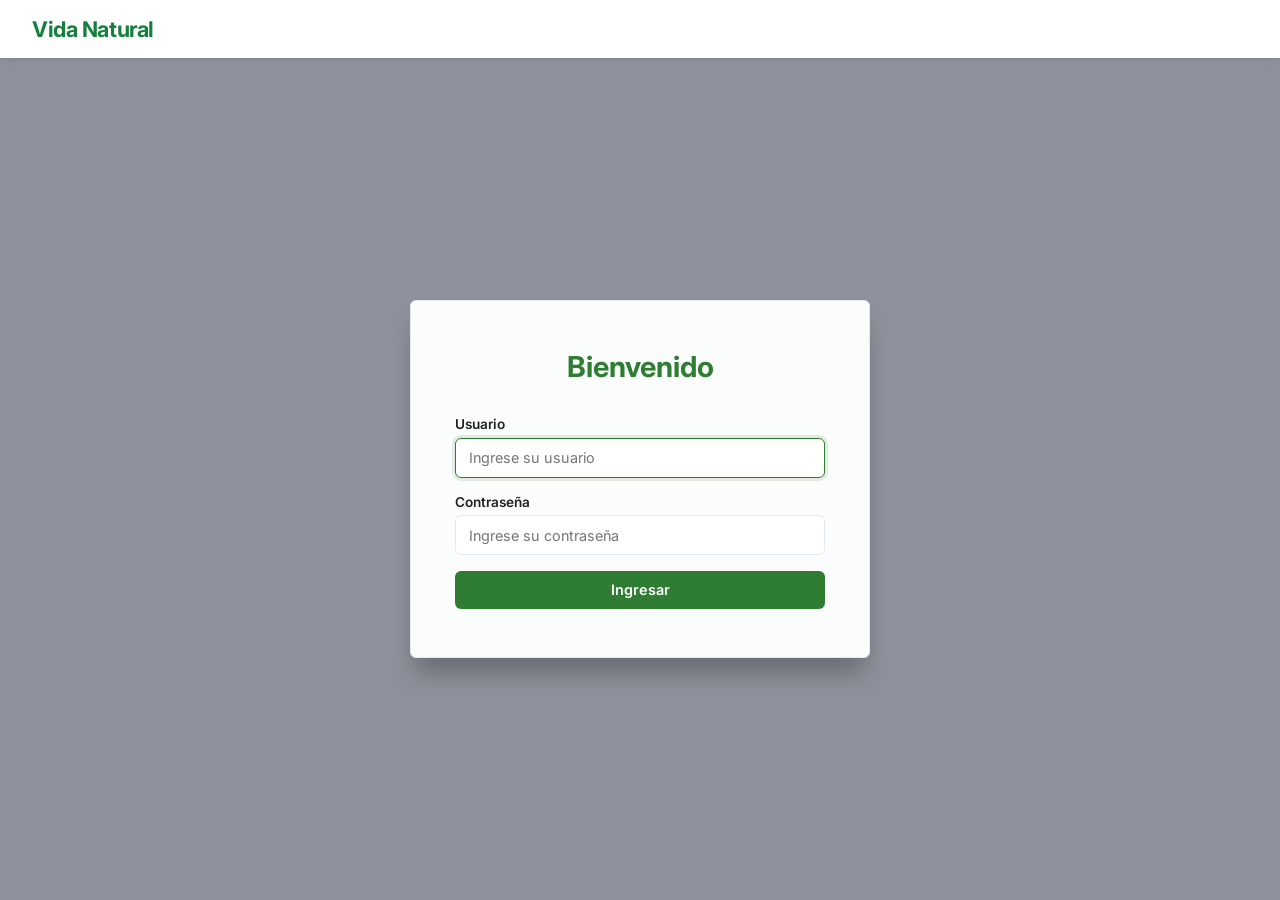
==== commit a8f3f9ca: "Cambios esteticos en el login, sumé botón para agregar productos y acomodé el remito" ====
--- a/web/index.html
+++ b/web/index.html
@@ -12,6 +12,9 @@
         /* Estilos específicos para el Login con imagen de fondo y header blanco */
         #vista-login {
             min-height: 100vh;
+            width: 100%;
+            margin: 0;
+            padding: 0;
             display: flex;
             flex-direction: column;
             background-image: linear-gradient(rgba(15, 23, 42, 0.45), rgba(15, 23, 42, 0.45)), url('login-bg.jfif');
@@ -22,6 +25,7 @@
         .login-top-header {
             background-color: #ffffff;
             width: 100%;
+            margin: 0;
             padding: 1rem 2rem;
             box-shadow: 0 2px 8px rgba(0,0,0,0.08);
             display: flex;
@@ -44,6 +48,8 @@
         }
         #vista-login .login-card {
             background: rgba(255, 255, 255, 0.97);
+            max-width: 460px;
+            padding: 3rem 2.75rem;
             box-shadow: 0 20px 25px -5px rgba(0, 0, 0, 0.25);
         }
         .badge-warning {
@@ -70,14 +76,14 @@
 
                 <form id="form-login" onsubmit="iniciarSesion(event)">
                     <div class="form-group">
-                        <label for="usuario">Nombre de Usuario</label>
+                        <label for="usuario">Usuario</label>
                         <input type="text" id="usuario" placeholder="Ingrese su usuario" required autofocus>
                     </div>
                     <div class="form-group">
                         <label for="contrasena">Contraseña</label>
                         <input type="password" id="contrasena" placeholder="Ingrese su contraseña" required>
                     </div>
-                    <button type="submit" class="btn btn-primary btn-block">Ingresar al Sistema</button>
+                    <button type="submit" class="btn btn-primary btn-block">Ingresar</button>
                 </form>
             </div>
         </div>
@@ -463,9 +469,6 @@
                                 <span id="caja-ultimo-cierre-info" style="font-size: 0.88rem; color: var(--text-secondary);">Sin cierre registrado en el día de hoy.</span>
                             </div>
                         </div>
-                        <div style="font-size: 0.85rem; color: var(--text-secondary);">
-                            <strong>Regla de Control:</strong> El saldo disponible no puede ser negativo y el cierre se efectúa diariamente al finalizar la atención al público.
-                        </div>
                     </div>
 
                     <div class="metrics-row">
@@ -516,66 +519,95 @@
 
     <!-- MODAL: FORMATO REMITO COMERCIAL -->
     <div id="modal-remito" class="modal-backdrop" style="display:none;">
-        <div class="modal-card modal-remito-card" style="max-width: 780px; width: 95%;">
+        <div class="modal-card modal-remito-card">
             <header class="modal-header">
                 <h3>Comprobante de Venta</h3>
                 <button class="btn-close" onclick="cerrarModalRemito()">&times;</button>
             </header>
-            
-            <div class="remito-paper" id="remito-printable" style="padding: 1.5rem; background: #fff; border: 1px solid #d1d5db; border-radius: 8px;">
-                <div style="display: flex; justify-content: space-between; align-items: flex-start; gap: 1rem; border-bottom: 2px solid #1f2937; padding-bottom: 1rem; margin-bottom: 1rem;">
-                    <div style="flex: 1;">
-                        <h2 style="margin: 0; color: #15803d; font-size: 1.4rem;">VIDA NATURAL</h2>
-                        <p style="margin: 0.2rem 0; font-weight: 600; font-size: 0.9rem;">Dietética y Almacén Natural</p>
-                        <p style="margin: 0; color: #6b7280; font-size: 0.8rem;">Venta Minorista de Alimentos Saludables</p>
-                    </div>
-
-                    <div style="text-align: center;">
-                        <div style="border: 2px solid #1f2937; padding: 0.35rem 0.75rem; border-radius: 4px; display: inline-block;">
-                            <span style="display: block; font-size: 1.4rem; font-weight: 700; line-height: 1.1;">R</span>
-                            <span style="display: block; font-size: 0.55rem; font-weight: 600; letter-spacing: 0.5px;">DOCUMENTO NO FISCAL</span>
-                        </div>
-                    </div>
-
-                    <div style="flex: 1; text-align: right; font-size: 0.85rem;">
-                        <h3 style="margin: 0 0 0.35rem 0; font-size: 1rem;">REMITO DE ENTREGA</h3>
-                        <p style="margin: 0.15rem 0;"><strong>N° Operación:</strong> <span id="remito-numero">#0001</span></p>
-                        <p style="margin: 0.15rem 0;"><strong>Fecha y Hora:</strong> <span id="remito-fecha">-</span></p>
-                        <p style="margin: 0.15rem 0;"><strong>Atendido por:</strong> <span id="remito-vendedor">-</span></p>
-                    </div>
-                </div>
-
-                <div style="background: #f9fafb; border: 1px solid #e5e7eb; border-radius: 6px; padding: 0.65rem 1rem; margin-bottom: 1rem; display: flex; justify-content: space-between; font-size: 0.85rem;">
-                    <div><strong>Cliente:</strong> Consumidor Final (Venta Mostrador)</div>
-                    <div><strong>Condición de Venta:</strong> Contado / Efectivo</div>
-                </div>
-
-                <div style="overflow-x: visible; margin-bottom: 1.25rem;">
-                    <table class="table" style="width: 100%; border-collapse: collapse; font-size: 0.88rem;">
+
+            <div class="remito-scroll">
+                <div class="remito-paper" id="remito-printable">
+                    <div class="remito-original">ORIGINAL</div>
+
+                    <!-- Cabecera -->
+                    <div class="remito-cab">
+                        <div class="remito-cab-izq">
+                            <div class="remito-empresa-nombre">VIDA NATURAL</div>
+                            <div class="remito-empresa-rubro">Dietética y Almacén Natural</div>
+                            <div class="remito-empresa-dir">Venta Minorista de Alimentos Saludables</div>
+                            <div class="remito-empresa-dir">Domicilio: Av. Alem 1234 - Bahía Blanca (B8000)</div>
+                            <div class="remito-empresa-dir">Tel.: (0291) 400-0000</div>
+                            <div class="remito-empresa-dir"><strong>IVA Responsable Monotributo</strong></div>
+                        </div>
+
+                        <div class="remito-cab-centro">
+                            <div class="remito-box-letra">
+                                <span class="letra-r">R</span>
+                                <span class="letra-sub">Documento<br>no fiscal</span>
+                            </div>
+                        </div>
+
+                        <div class="remito-cab-der">
+                            <div class="remito-doc-titulo">REMITO</div>
+                            <div class="remito-doc-numero">N° <span id="remito-numero">0001-00000000</span></div>
+                            <div class="remito-dato"><strong>Fecha:</strong> <span id="remito-fecha">-</span></div>
+                            <div class="remito-dato"><strong>Hora:</strong> <span id="remito-hora">-</span></div>
+                            <div class="remito-dato"><strong>C.U.I.T.:</strong> 20-00000000-0</div>
+                            <div class="remito-dato"><strong>Ing. Brutos:</strong> 000-000000-0</div>
+                            <div class="remito-dato"><strong>Inicio de Act.:</strong> 01/01/2020</div>
+                        </div>
+                    </div>
+
+                    <!-- Datos del cliente -->
+                    <div class="remito-cliente">
+                        <div class="remito-cliente-fila">
+                            <div><strong>Señor/es:</strong> Consumidor Final (Venta Mostrador)</div>
+                            <div><strong>Atendido por:</strong> <span id="remito-vendedor">-</span></div>
+                        </div>
+                        <div class="remito-cliente-fila">
+                            <div><strong>Domicilio:</strong> -</div>
+                            <div><strong>C.U.I.T./D.N.I.:</strong> -</div>
+                        </div>
+                        <div class="remito-cliente-fila">
+                            <div><strong>I.V.A.:</strong> Consumidor Final</div>
+                            <div><strong>Condición de venta:</strong> Contado / Efectivo</div>
+                        </div>
+                    </div>
+
+                    <!-- Detalle de artículos -->
+                    <table class="remito-items-table">
                         <thead>
                             <tr>
-                                <th style="width: 14%;">Código</th>
-                                <th style="width: 40%;">Descripción del Artículo</th>
-                                <th style="width: 10%; text-align: center;">Cant.</th>
-                                <th style="width: 18%; text-align: right; white-space: nowrap;">Precio Unit.</th>
-                                <th style="width: 18%; text-align: right; white-space: nowrap;">Subtotal</th>
+                                <th>Código</th>
+                                <th>Descripción del artículo</th>
+                                <th>Cant.</th>
+                                <th>Precio unit.</th>
+                                <th>Subtotal</th>
                             </tr>
                         </thead>
-                        <tbody id="remito-tbody-items">
-                        </tbody>
+                        <tbody id="remito-tbody-items"></tbody>
                     </table>
-                </div>
-
-                <div style="display: flex; justify-content: space-between; align-items: flex-end; border-top: 1px solid #d1d5db; padding-top: 1.25rem; gap: 1.5rem;">
-                    <div style="width: 45%; text-align: center;">
-                        <div style="border-top: 1px dashed #6b7280; padding-top: 0.35rem; font-size: 0.78rem; color: #4b5563;">
-                            Firma y Aclaración de Recepción
-                        </div>
-                    </div>
-                    <div style="text-align: right;">
-                        <span style="font-size: 0.95rem; font-weight: 600; color: #374151; margin-right: 0.75rem;">TOTAL PAGADO:</span>
-                        <strong id="remito-total" style="font-size: 1.45rem; color: #15803d; white-space: nowrap;">$ 0,00</strong>
-                    </div>
+
+                    <!-- Pie -->
+                    <div class="remito-pie">
+                        <div class="remito-pie-izq">
+                            <div class="remito-obs-titulo">Observaciones:</div>
+                            <div class="remito-obs-linea"></div>
+                            <div class="remito-obs-linea"></div>
+                            <div class="remito-firmas">
+                                <div class="firma-linea">Firma</div>
+                                <div class="firma-linea">Aclaración</div>
+                                <div class="firma-linea">D.N.I.</div>
+                            </div>
+                            <div class="remito-recibi">Recibí conforme</div>
+                        </div>
+                        <div class="remito-totales-box">
+                            <span class="remito-total-txt">TOTAL</span>
+                            <strong id="remito-total" class="remito-total-val">$ 0,00</strong>
+                        </div>
+                    </div>
+
+                    <div class="remito-leyenda">Documento no válido como factura</div>
                 </div>
             </div>
 
@@ -635,6 +667,39 @@
         </div>
     </div>
 
+    <!-- MODAL: REPONER STOCK DE PRODUCTO -->
+    <div id="modal-reponer-stock" class="modal-backdrop" style="display:none;">
+        <div class="modal-card">
+            <header class="modal-header">
+                <h3>Reponer Stock de Producto</h3>
+                <button class="btn-close" onclick="cerrarModalReponerStock()">&times;</button>
+            </header>
+            <form id="form-reponer-stock" onsubmit="guardarReposicionStock(event)">
+                <div class="info-box" style="margin-bottom: 1rem;">
+                    <h4 id="rep-producto-titulo">-</h4>
+                    <p style="font-size: 0.85rem; margin: 0;">Stock actual en depósito: <strong id="rep-stock-actual">0</strong> u.</p>
+                </div>
+
+                <div class="form-group">
+                    <label for="rep-proveedor">Proveedor (Opcional)</label>
+                    <select id="rep-proveedor">
+                        <option value="">-- Sin especificar / Compra directa --</option>
+                    </select>
+                </div>
+
+                <div class="form-group">
+                    <label for="rep-cantidad">Cantidad a Ingresar (+ unidades)</label>
+                    <input type="number" id="rep-cantidad" min="1" step="1" required placeholder="Ej: 20">
+                </div>
+
+                <div class="modal-footer">
+                    <button type="button" class="btn btn-secondary" onclick="cerrarModalReponerStock()">Cancelar</button>
+                    <button type="submit" class="btn btn-success">Sumar al Stock</button>
+                </div>
+            </form>
+        </div>
+    </div>
+
     <!-- MODAL: REGISTRAR CLIENTE -->
     <div id="modal-cliente" class="modal-backdrop" style="display:none;">
         <div class="modal-card">
@@ -682,3 +747,109 @@
             </header>
             <form id="form-proveedor" onsubmit="guardarProveedor(event)">
                 <div class="form-group">
+                    <label for="prov-razon">Razón Social / Distribuidora</label>
+                    <input type="text" id="prov-razon" required placeholder="Ej: Distribuidora Granos & Cía">
+                </div>
+                <div class="form-row">
+                    <div class="form-group">
+                        <label for="prov-cuit">CUIT (11 dígitos sin guiones)</label>
+                        <input type="text" id="prov-cuit" inputmode="numeric" pattern="[0-9]{11}" maxlength="11" oninput="this.value = this.value.replace(/[^0-9]/g, '')" required placeholder="Ej: 30123456789">
+                    </div>
+                    <div class="form-group">
+                        <label for="prov-rubro">Rubro Principal</label>
+                        <input type="text" id="prov-rubro" required placeholder="Ej: Frutos secos y legumbres">
+                    </div>
+                </div>
+                <div class="form-row">
+                    <div class="form-group">
+                        <label for="prov-telefono">Teléfono (solo números)</label>
+                        <input type="tel" id="prov-telefono" inputmode="numeric" pattern="[0-9]{7,15}" maxlength="15" oninput="this.value = this.value.replace(/[^0-9]/g, '')" required placeholder="Ej: 2914455667">
+                    </div>
+                    <div class="form-group">
+                        <label for="prov-email">Email</label>
+                        <input type="email" id="prov-email" required placeholder="ventas@gmail.com">
+                    </div>
+                </div>
+                <div class="modal-footer">
+                    <button type="button" class="btn btn-secondary" onclick="cerrarModalProveedor()">Cancelar</button>
+                    <button type="submit" class="btn btn-primary">Guardar Proveedor</button>
+                </div>
+            </form>
+        </div>
+    </div>
+
+    <!-- MODAL: REGISTRAR INGRESO / COBRO A CLIENTE EN CAJA -->
+    <div id="modal-ingreso-caja" class="modal-backdrop" style="display:none;">
+        <div class="modal-card">
+            <header class="modal-header">
+                <h3>Registrar Ingreso / Cobro en Caja</h3>
+                <button class="btn-close" onclick="cerrarModalIngresoCaja()">&times;</button>
+            </header>
+            <form id="form-ingreso-caja" onsubmit="guardarIngresoCaja(event)">
+                <div class="form-group">
+                    <label for="ingreso-tipo">Tipo de Ingreso</label>
+                    <select id="ingreso-tipo" required>
+                        <option value="INGRESO_COBRO_CLIENTE">Cobro / Pago de Cliente</option>
+                        <option value="INGRESO_APORTE_CAJA">Apertura / Refuerzo de Cambio en Caja</option>
+                    </select>
+                </div>
+                <div class="form-group">
+                    <label for="ingreso-cliente">Cliente (opcional — seleccionar si corresponde)</label>
+                    <select id="ingreso-cliente" onchange="autocompletarConceptoCliente()">
+                        <option value="">-- Sin cliente específico / Mostrador --</option>
+                    </select>
+                </div>
+                <div class="form-group">
+                    <label for="ingreso-concepto">Concepto / Detalle del Ingreso</label>
+                    <input type="text" id="ingreso-concepto" required placeholder="Ej: Cobro en efectivo cliente Carolina Rossi">
+                </div>
+                <div class="form-group">
+                    <label for="ingreso-monto">Monto Recibido ($)</label>
+                    <input type="number" id="ingreso-monto" step="0.01" min="0.01" required placeholder="0.00">
+                </div>
+                <div class="modal-footer">
+                    <button type="button" class="btn btn-secondary" onclick="cerrarModalIngresoCaja()">Cancelar</button>
+                    <button type="submit" class="btn btn-success">Registrar Ingreso</button>
+                </div>
+            </form>
+        </div>
+    </div>
+
+    <!-- MODAL: REGISTRAR EGRESO DE CAJA -->
+    <div id="modal-egreso-caja" class="modal-backdrop" style="display:none;">
+        <div class="modal-card">
+            <header class="modal-header">
+                <h3>Registrar Egreso de Caja</h3>
+                <button class="btn-close" onclick="cerrarModalEgresoCaja()">&times;</button>
+            </header>
+            <form id="form-egreso-caja" onsubmit="guardarEgresoCaja(event)">
+                <div style="background: #f0fdf4; border: 1px solid #bbf7d0; color: #166534; padding: 0.65rem 0.9rem; border-radius: 6px; margin-bottom: 1rem; font-size: 0.88rem;">
+                    <strong>Saldo disponible actual en caja:</strong> <span id="egreso-saldo-disponible">$ 0,00</span>
+                </div>
+                <div class="form-group">
+                    <label for="egreso-tipo">Tipo de Egreso</label>
+                    <select id="egreso-tipo" required>
+                        <option value="EGRESO_PROVEEDOR">Pago a Proveedores</option>
+                        <option value="EGRESO_IMPUESTOS">Pago de Impuestos y Servicios (Luz, Alquiler, AFIP)</option>
+                        <option value="EGRESO_GASTOS">Gastos Operativos / Insumos de Tienda</option>
+                    </select>
+                </div>
+                <div class="form-group">
+                    <label for="egreso-concepto">Concepto / Detalle del Comprobante</label>
+                    <input type="text" id="egreso-concepto" required placeholder="Ej: Pago factura Molinos del Sur N° 458">
+                </div>
+                <div class="form-group">
+                    <label for="egreso-monto">Monto del Egreso ($)</label>
+                    <input type="number" id="egreso-monto" step="0.01" min="0.01" required placeholder="0.00">
+                </div>
+                <div class="modal-footer">
+                    <button type="button" class="btn btn-secondary" onclick="cerrarModalEgresoCaja()">Cancelar</button>
+                    <button type="submit" class="btn btn-primary">Registrar Salida de Dinero</button>
+                </div>
+            </form>
+        </div>
+    </div>
+
+    <script src="app.js"></script>
+</body>
+</html>
--- a/web/style.css
+++ b/web/style.css
@@ -35,6 +35,8 @@
 }
 
 body {
+    margin: 0;
+    padding: 0;
     background-color: var(--bg-main);
     color: var(--text-primary);
     min-height: 100vh;
@@ -43,18 +45,18 @@
 /* ================= LOGIN ================= */
 .login-wrapper {
     min-height: 100vh;
-    display: flex;
-    align-items: center;
-    justify-content: center;
+    width: 100%;
+    display: flex;
+    flex-direction: column;
     background: linear-gradient(135deg, #e8f5e9 0%, #c8e6c9 100%);
-    padding: 1.5rem;
+    padding: 0;
 }
 
 .login-card {
     background: var(--bg-card);
     width: 100%;
-    max-width: 400px;
-    padding: 2.5rem;
+    max-width: 460px;
+    padding: 3rem 2.75rem;
     border-radius: var(--radius);
     border: 1px solid var(--border-color);
     box-shadow: 0 4px 12px rgba(0,0,0,0.06);
@@ -97,6 +99,7 @@
 /* ================= HEADER BLANCO SUPERIOR ================= */
 .app-header {
     height: 60px;
+    width: 100%;
     background: var(--header-bg);
     border-bottom: 1px solid var(--border-color);
     display: flex;
@@ -756,226 +759,319 @@
     color: #ffffff;
 }
 
-/* ================= MODAL REMITO COMERCIAL ================= */
+/* ================= MODAL REMITO COMERCIAL (formato A4 tradicional) ================= */
 .modal-remito-card {
     max-width: 860px;
     width: 95%;
-    max-height: 90vh;
+    max-height: 92vh;
     display: flex;
     flex-direction: column;
-    padding: 1.5rem;
+    padding: 1.25rem;
     box-sizing: border-box;
 }
 
-.remito-paper {
-    background: #ffffff;
-    border: 1px solid #cbd5e1;
-    border-radius: var(--radius);
-    padding: 1.5rem;
-    color: var(--text-primary);
-    overflow-y: auto;
+.remito-scroll {
     flex: 1;
     min-height: 0;
-}
-
-.remito-header-grid {
+    overflow: auto;
+    background: #e5e7eb;
+    padding: 1rem;
+    border-radius: var(--radius);
+    margin-bottom: 1rem;
+}
+
+/* Hoja con proporción A4 (210 x 297 mm) */
+.remito-paper {
+    width: 210mm;
+    max-width: 100%;
+    min-height: 297mm;
+    margin: 0 auto;
+    background: #ffffff;
+    color: #000000;
+    box-sizing: border-box;
+    padding: 10mm;
+    border: 1px solid #9ca3af;
+    display: flex;
+    flex-direction: column;
+    font-size: 12px;
+    line-height: 1.4;
+}
+
+.remito-original {
+    text-align: center;
+    font-weight: 700;
+    letter-spacing: 4px;
+    font-size: 13px;
+    border: 1.5px solid #000;
+    border-bottom: none;
+    padding: 3px 0;
+}
+
+.remito-cab {
     display: grid;
-    grid-template-columns: 2.2fr 1fr 2fr;
-    gap: 1rem;
-    border-bottom: 2px solid var(--text-primary);
-    padding-bottom: 1.2rem;
-    margin-bottom: 1.2rem;
-    align-items: center;
-}
-
-.remito-empresa-nombre {
-    font-size: 1.4rem;
-    font-weight: 800;
-    color: var(--primary);
-    letter-spacing: -0.5px;
-}
-
-.remito-empresa-rubro {
-    font-size: 0.85rem;
-    font-weight: 600;
-    color: var(--text-primary);
-}
-
-.remito-empresa-dir {
-    font-size: 0.78rem;
-    color: var(--text-secondary);
-}
-
-.remito-col-letra {
-    text-align: center;
+    grid-template-columns: 1fr 26mm 1fr;
+    border: 1.5px solid #000;
+    margin-bottom: 4mm;
+}
+
+.remito-cab-izq,
+.remito-cab-der {
+    padding: 4mm;
+}
+
+.remito-cab-centro {
+    border-left: 1.5px solid #000;
+    border-right: 1.5px solid #000;
+    display: flex;
+    align-items: flex-start;
+    justify-content: center;
 }
 
 .remito-box-letra {
-    border: 2px solid var(--text-primary);
-    display: inline-flex;
+    border: 1.5px solid #000;
+    border-top: none;
+    width: 100%;
+    display: flex;
     flex-direction: column;
     align-items: center;
-    justify-content: center;
-    width: 80px;
-    padding: 0.4rem;
-    border-radius: 4px;
-    background: #ffffff;
+    padding: 2mm 1mm 1.5mm;
 }
 
 .letra-r {
-    font-size: 2rem;
+    font-size: 38px;
     font-weight: 800;
     line-height: 1;
 }
 
 .letra-sub {
-    font-size: 0.55rem;
-    font-weight: 700;
-    color: var(--text-secondary);
+    font-size: 8px;
+    font-weight: 700;
     text-transform: uppercase;
-    margin-top: 0.2rem;
     text-align: center;
-}
-
-.remito-col-datos {
-    font-size: 0.85rem;
-    line-height: 1.5;
+    margin-top: 2px;
+    line-height: 1.2;
+}
+
+.remito-empresa-nombre {
+    font-size: 24px;
+    font-weight: 800;
+    letter-spacing: 0.5px;
+    color: #14532d;
+}
+
+.remito-empresa-rubro {
+    font-size: 13px;
+    font-weight: 700;
+    margin-bottom: 2px;
+}
+
+.remito-empresa-dir {
+    font-size: 11px;
 }
 
 .remito-doc-titulo {
-    font-size: 1rem;
+    font-size: 24px;
     font-weight: 800;
-    color: var(--text-primary);
-    margin-bottom: 0.3rem;
-}
-
-.remito-cliente-banner {
-    background: #f8fafc;
-    border: 1px solid var(--border-color);
-    padding: 0.75rem 1rem;
-    font-size: 0.85rem;
-    margin-bottom: 1.2rem;
-    border-radius: var(--radius);
+    letter-spacing: 1px;
+}
+
+.remito-doc-numero {
+    font-size: 15px;
+    font-weight: 700;
+    margin-bottom: 4px;
+}
+
+.remito-dato {
+    font-size: 11px;
+}
+
+.remito-cliente {
+    border: 1.5px solid #000;
+    margin-bottom: 4mm;
+}
+
+.remito-cliente-fila {
+    display: grid;
+    grid-template-columns: 1.4fr 1fr;
+    gap: 6mm;
+    padding: 2mm 4mm;
+    border-bottom: 1px solid #000;
+}
+
+.remito-cliente-fila:last-child {
+    border-bottom: none;
 }
 
 .remito-items-table {
     width: 100%;
-    border: 1px solid var(--border-color);
     border-collapse: collapse;
-    margin-bottom: 1.2rem;
     table-layout: fixed;
-}
-
-.remito-items-table th,
-.remito-items-table td {
-    padding: 0.65rem 0.75rem;
-    font-size: 0.85rem;
-    border-bottom: 1px solid var(--border-color);
+    border: 1.5px solid #000;
 }
 
 .remito-items-table th {
     background: #f1f5f9;
-    font-weight: 700;
-}
-
-.remito-items-table th:nth-child(1),
-.remito-items-table td:nth-child(1) {
-    width: 15%;
-}
-
-.remito-items-table th:nth-child(2),
-.remito-items-table td:nth-child(2) {
-    width: 39%;
-    word-break: break-word;
-}
-
-.remito-items-table th:nth-child(3),
-.remito-items-table td:nth-child(3) {
-    width: 12%;
-    text-align: center;
-}
-
-.remito-items-table th:nth-child(4),
-.remito-items-table td:nth-child(4) {
-    width: 17%;
-    text-align: right;
-    white-space: nowrap;
-}
-
-.remito-items-table th:nth-child(5),
-.remito-items-table td:nth-child(5) {
-    width: 17%;
-    text-align: right;
-    white-space: nowrap;
-}
+    border-bottom: 1.5px solid #000;
+    border-right: 1px solid #000;
+    padding: 5px 6px;
+    font-size: 11px;
+    font-weight: 700;
+    text-transform: uppercase;
+    text-align: left;
+}
+
+.remito-items-table td {
+    border-right: 1px solid #000;
+    padding: 4px 6px;
+    height: 7.5mm;
+    font-size: 12px;
+    vertical-align: middle;
+    overflow: hidden;
+}
+
+.remito-items-table th:last-child,
+.remito-items-table td:last-child {
+    border-right: none;
+}
+
+.remito-items-table th:nth-child(1), .remito-items-table td:nth-child(1) { width: 16%; }
+.remito-items-table th:nth-child(2), .remito-items-table td:nth-child(2) { width: 38%; word-break: break-word; }
+.remito-items-table th:nth-child(3), .remito-items-table td:nth-child(3) { width: 10%; text-align: center; }
+.remito-items-table th:nth-child(4), .remito-items-table td:nth-child(4) { width: 18%; text-align: right; white-space: nowrap; }
+.remito-items-table th:nth-child(5), .remito-items-table td:nth-child(5) { width: 18%; text-align: right; white-space: nowrap; }
 
 .text-right {
     text-align: right;
 }
 
-.remito-footer-grid {
+.remito-pie {
     display: flex;
     justify-content: space-between;
-    align-items: flex-end;
-    margin-top: 1.5rem;
-    padding-top: 1rem;
-    border-top: 1px solid var(--border-color);
-    gap: 1.5rem;
-    flex-wrap: wrap;
+    align-items: stretch;
+    gap: 4mm;
+    border: 1.5px solid #000;
+    padding: 3mm 4mm;
+    margin-top: auto;
+    break-inside: avoid;
+}
+
+.remito-pie-izq {
+    flex: 1;
+}
+
+.remito-obs-titulo {
+    font-weight: 700;
+    font-size: 11px;
+}
+
+.remito-obs-linea {
+    border-bottom: 1px solid #6b7280;
+    height: 6mm;
+}
+
+.remito-firmas {
+    display: flex;
+    gap: 6mm;
+    margin-top: 12mm;
 }
 
 .firma-linea {
-    border-top: 1px dashed #64748b;
-    width: 220px;
+    flex: 1;
+    border-top: 1px solid #000;
     text-align: center;
-    font-size: 0.75rem;
-    color: var(--text-secondary);
-    padding-top: 0.5rem;
-    margin-top: 2rem;
+    font-size: 10px;
+    padding-top: 2px;
+}
+
+.remito-recibi {
+    margin-top: 3px;
+    font-size: 11px;
+    font-weight: 700;
+    text-transform: uppercase;
 }
 
 .remito-totales-box {
+    min-width: 55mm;
+    border: 1.5px solid #000;
     display: flex;
     flex-direction: column;
     align-items: flex-end;
+    justify-content: center;
+    padding: 3mm 4mm;
     white-space: nowrap;
 }
 
-.remito-total-row {
-    display: flex;
-    align-items: baseline;
-    gap: 0.8rem;
-    white-space: nowrap;
-}
-
 .remito-total-txt {
-    font-size: 1rem;
-    font-weight: 700;
-    color: var(--text-primary);
-    white-space: nowrap;
+    font-size: 12px;
+    font-weight: 700;
+    letter-spacing: 1px;
 }
 
 .remito-total-val {
-    font-size: 1.7rem;
+    font-size: 22px;
     font-weight: 800;
-    color: var(--primary);
-    white-space: nowrap;
-}
-
-/* Soporte de Impresión de Remito */
+}
+
+.remito-leyenda {
+    text-align: center;
+    font-size: 10px;
+    margin-top: 3mm;
+    text-transform: uppercase;
+    letter-spacing: 1px;
+}
+
+/* Soporte de Impresión de Remito: hoja A4 completa, sin encabezados del navegador */
+@page {
+    size: A4;
+    margin: 0;
+}
+
 @media print {
-    body * {
-        visibility: hidden;
-    }
-    #remito-printable, #remito-printable * {
-        visibility: visible;
-    }
-    #remito-printable {
-        position: absolute;
-        left: 0;
-        top: 0;
-        width: 100%;
-        border: none;
+    html, body {
+        background: #ffffff !important;
+        height: auto !important;
+        overflow: visible !important;
+    }
+    body > *:not(#modal-remito) {
+        display: none !important;
+    }
+    #modal-remito {
+        position: static !important;
+        display: block !important;
+        background: none !important;
+        padding: 0 !important;
+        width: auto !important;
+        height: auto !important;
+        overflow: visible !important;
+    }
+    #modal-remito .modal-card {
+        box-shadow: none !important;
+        border: none !important;
+        padding: 0 !important;
+        max-width: none !important;
+        max-height: none !important;
+        width: 100% !important;
+        display: block !important;
+    }
+    #modal-remito .modal-header,
+    #modal-remito .modal-footer {
+        display: none !important;
+    }
+    .remito-scroll {
+        padding: 0 !important;
+        background: none !important;
+        overflow: visible !important;
+    }
+    .remito-paper {
+        width: 210mm !important;
+        height: 297mm !important;
+        min-height: 0 !important;
+        border: none !important;
+        margin: 0 !important;
+        padding: 10mm !important;
+        overflow: hidden;
+        -webkit-print-color-adjust: exact;
+        print-color-adjust: exact;
     }
 }
 
@@ -1122,26 +1218,13 @@
         max-height: 94vh;
     }
 
+    .remito-scroll {
+        padding: 0.5rem;
+    }
+
     .remito-paper {
-        padding: 1rem;
-    }
-
-    .remito-header-grid {
-        grid-template-columns: 1fr;
-        text-align: center;
-        gap: 0.8rem;
-    }
-
-    .remito-footer-grid {
-        flex-direction: column-reverse;
-        align-items: center;
-        gap: 1.2rem;
-    }
-
-    .firma-linea {
-        margin-top: 1rem;
-        width: 100%;
-        max-width: 240px;
+        min-width: 600px;
+        padding: 6mm;
     }
 
     .table th, .table td {
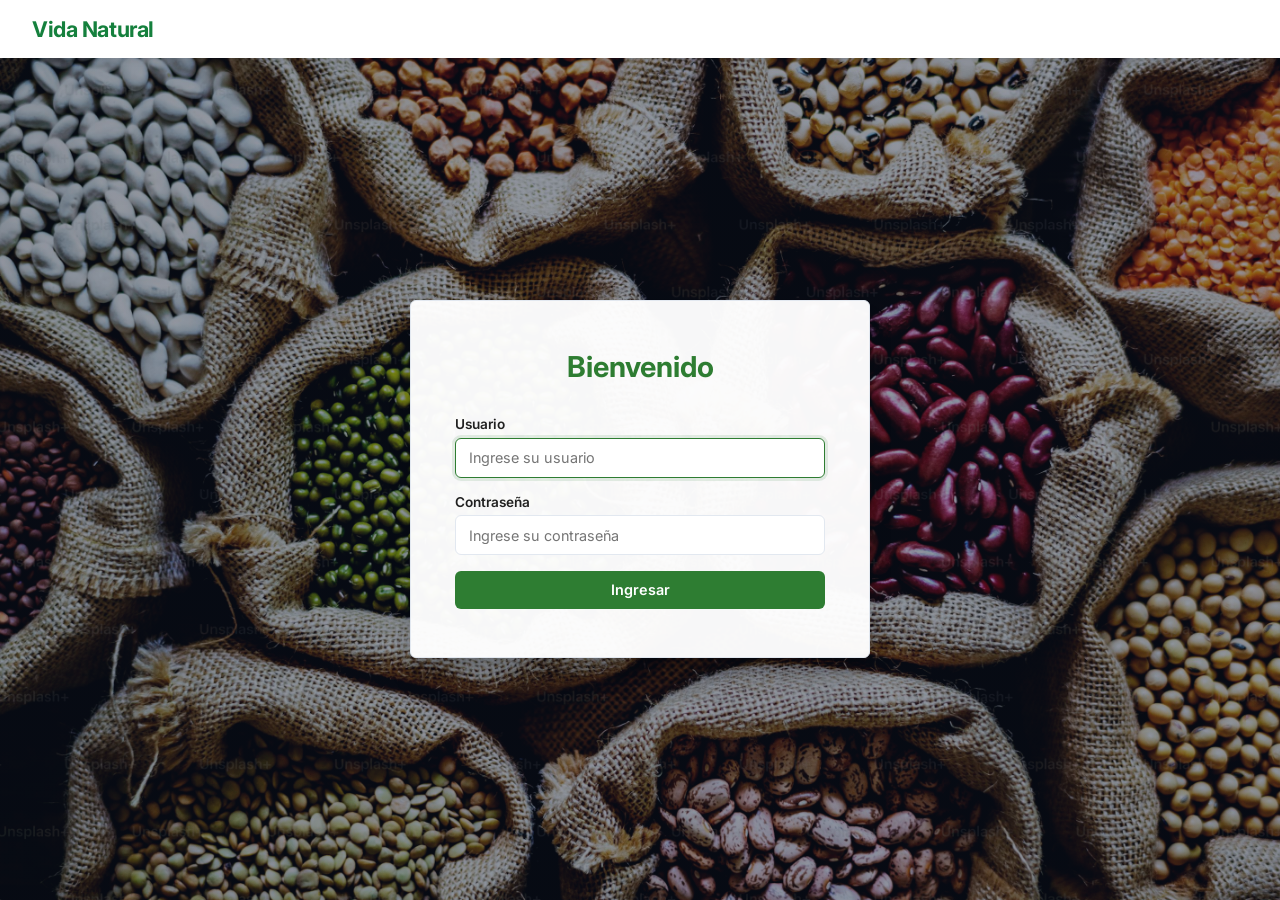
==== commit 6248e64a: "Cambio de modulos y alcance del sistema" ====
--- a/web/index.html
+++ b/web/index.html
@@ -125,23 +125,11 @@
                     <button class="nav-item active" id="nav-ventas" onclick="cambiarSeccion('ventas')">
                         Registrar Venta
                     </button>
-                    <button class="nav-item" id="nav-historial-ventas" onclick="cambiarSeccion('historial-ventas')">
-                        Historial de Ventas
-                    </button>
                     <button class="nav-item" id="nav-productos" onclick="cambiarSeccion('productos')">
                         Inventario de Productos
                     </button>
                     <button class="nav-item" id="nav-stock-bajo" onclick="cambiarSeccion('stock-bajo')">
                         Control de Stock Mínimo
-                    </button>
-                    <button class="nav-item" id="nav-clientes" onclick="cambiarSeccion('clientes')">
-                        Clientes y Promociones
-                    </button>
-                    <button class="nav-item" id="nav-proveedores" onclick="cambiarSeccion('proveedores')">
-                        Proveedores
-                    </button>
-                    <button class="nav-item" id="nav-caja" onclick="cambiarSeccion('caja')">
-                        Caja Diaria y Movimientos
                     </button>
                     <button class="nav-item" id="nav-recaudacion" onclick="cambiarSeccion('recaudacion')">
                         Reporte de Recaudación
@@ -152,11 +140,10 @@
             <!-- CONTENIDO PRINCIPAL -->
             <main class="main-content">
                 
-                <!-- SECCIÓN 1: REGISTRAR VENTA -->
+                <!-- SECCIÓN 1: REGISTRAR VENTA (ADMINISTRATIVO) -->
                 <section id="seccion-ventas" class="seccion-view">
                     <header class="section-heading">
                         <h2>Registrar Venta</h2>
-                        <p>Ingrese el código o nombre del producto y la cantidad solicitada para validar stock e incorporar a la factura.</p>
                     </header>
 
                     <div class="grid-venta">
@@ -228,78 +215,18 @@
                     </div>
                 </section>
 
-                <!-- SECCIÓN 2: HISTORIAL DE VENTAS -->
-                <section id="seccion-historial-ventas" class="seccion-view" style="display:none;">
-                    <div class="erp-section-header">
-                        <h2>HISTORIAL DE VENTAS</h2>
-                        <span class="erp-counter-badge" id="historial-ventas-contador">0 ventas</span>
-                    </div>
-
-                    <div class="card erp-filter-card">
-                        <div class="filter-header">
-                            <span class="filter-title">FILTROS DE BÚSQUEDA</span>
-                            <button class="btn-link" onclick="limpiarFiltrosHistorial()">Limpiar filtros</button>
-                        </div>
-                        <div class="form-row">
-                            <div class="form-group flex-2">
-                                <label for="historial-buscar-texto">Buscar (Producto o Código)</label>
-                                <input type="text" id="historial-buscar-texto" placeholder="Escriba para filtrar..." oninput="filtrarHistorialVentas()">
-                            </div>
-                            <div class="form-group">
-                                <label for="historial-desde">Desde</label>
-                                <input type="date" id="historial-desde" onchange="filtrarHistorialVentas()">
-                            </div>
-                            <div class="form-group">
-                                <label for="historial-hasta">Hasta</label>
-                                <input type="date" id="historial-hasta" onchange="filtrarHistorialVentas()">
-                            </div>
-                        </div>
-                    </div>
-
-                    <div class="metrics-row">
-                        <div class="metric-card">
-                            <span class="metric-label">TOTAL VENDIDO</span>
-                            <span class="metric-value text-primary" id="metric-total-vendido">$ 0,00</span>
-                        </div>
-                        <div class="metric-card">
-                            <span class="metric-label">VENTAS REALIZADAS</span>
-                            <span class="metric-value" id="metric-cantidad-ventas">0</span>
-                        </div>
-                    </div>
-
-                    <div class="card">
-                        <div class="table-responsive">
-                            <table class="table erp-table">
-                                <thead>
-                                    <tr>
-                                        <th>Fecha y Hora</th>
-                                        <th>Usuario / Vendedor</th>
-                                        <th>Total</th>
-                                        <th>Estado</th>
-                                        <th class="text-center">Detalle</th>
-                                    </tr>
-                                </thead>
-                                <tbody id="tbody-historial-erp">
-                                    <tr><td colspan="5">Cargando ventas...</td></tr>
-                                </tbody>
-                            </table>
-                        </div>
-                    </div>
-                </section>
-
-                <!-- SECCIÓN 3: INVENTARIO DE PRODUCTOS -->
+                <!-- SECCIÓN 2: INVENTARIO DE PRODUCTOS (ADMINISTRATIVO) -->
                 <section id="seccion-productos" class="seccion-view" style="display:none;">
                     <header class="section-heading flex-between">
                         <div>
                             <h2>Inventario de Productos</h2>
-                            <p>Administración del catálogo, altas, modificaciones, bajas lógicas y reactivación.</p>
                         </div>
                         <button class="btn btn-primary" onclick="abrirModalProducto()">+ Registrar Nuevo Producto</button>
                     </header>
 
                     <div class="card">
                         <div class="search-bar">
-                            <input type="text" id="filtro-productos" placeholder="Buscar producto por código o descripción..." oninput="filtrarProductos()">
+                            <input type="text" id="filtro-productos" placeholder="Buscar producto por código o descripción" oninput="filtrarProductos()">
                         </div>
 
                         <div class="table-responsive">
@@ -324,11 +251,10 @@
                     </div>
                 </section>
 
-                <!-- SECCIÓN 4: CONTROL DE STOCK MÍNIMO -->
+                <!-- SECCIÓN 3: CONTROL DE STOCK MÍNIMO (GERENTE) -->
                 <section id="seccion-stock-bajo" class="seccion-view" style="display:none;">
                     <header class="section-heading">
                         <h2>Control de Stock Mínimo</h2>
-                        <p>Productos cuyo stock actual es <strong>inferior o igual</strong> al límite mínimo de reposición establecido.</p>
                     </header>
 
                     <div class="card">
@@ -353,11 +279,10 @@
                     </div>
                 </section>
 
-                <!-- SECCIÓN 5: REPORTE DE RECAUDACIÓN -->
+                <!-- SECCIÓN 4: REPORTE DE RECAUDACIÓN (GERENTE) -->
                 <section id="seccion-recaudacion" class="seccion-view" style="display:none;">
                     <header class="section-heading">
                         <h2>Reporte de Recaudación</h2>
-                        <p>Total facturado en el sistema con filtro por período de fechas.</p>
                     </header>
 
                     <div class="card">
@@ -385,236 +310,7 @@
                     </div>
                 </section>
 
-                <!-- SECCIÓN 6: CLIENTES Y PROMOCIONES -->
-                <section id="seccion-clientes" class="seccion-view" style="display:none;">
-                    <header class="section-heading flex-between">
-                        <div>
-                            <h2>Clientes y Promociones</h2>
-                            <p>Registro de clientes para envío de promociones, novedades y descuentos.</p>
-                        </div>
-                        <button class="btn btn-primary" onclick="abrirModalCliente()">+ Registrar Cliente</button>
-                    </header>
-
-                    <div class="card">
-                        <div class="table-responsive">
-                            <table class="table">
-                                <thead>
-                                    <tr>
-                                        <th>Nombre y Apellido</th>
-                                        <th>Teléfono / WhatsApp</th>
-                                        <th>Email</th>
-                                        <th>Promociones</th>
-                                        <th>Fecha Registro</th>
-                                    </tr>
-                                </thead>
-                                <tbody id="tbody-clientes">
-                                    <tr><td colspan="5">Cargando clientes...</td></tr>
-                                </tbody>
-                            </table>
-                        </div>
-                    </div>
-                </section>
-
-                <!-- SECCIÓN 7: PROVEEDORES -->
-                <section id="seccion-proveedores" class="seccion-view" style="display:none;">
-                    <header class="section-heading flex-between">
-                        <div>
-                            <h2>Proveedores</h2>
-                            <p>Gestión de distribuidores de cereales, semillas, frutos secos y suplementos.</p>
-                        </div>
-                        <button class="btn btn-primary" onclick="abrirModalProveedor()">+ Nuevo Proveedor</button>
-                    </header>
-
-                    <div class="card">
-                        <div class="table-responsive">
-                            <table class="table">
-                                <thead>
-                                    <tr>
-                                        <th>Razón Social</th>
-                                        <th>CUIT</th>
-                                        <th>Rubro de Mercadería</th>
-                                        <th>Teléfono</th>
-                                        <th>Email</th>
-                                        <th>Estado</th>
-                                    </tr>
-                                </thead>
-                                <tbody id="tbody-proveedores">
-                                    <tr><td colspan="6">Cargando proveedores...</td></tr>
-                                </tbody>
-                            </table>
-                        </div>
-                    </div>
-                </section>
-
-                <!-- SECCIÓN 8: CAJA DIARIA Y MOVIMIENTOS -->
-                <section id="seccion-caja" class="seccion-view" style="display:none;">
-                    <header class="section-heading flex-between">
-                        <div>
-                            <h2 id="caja-titulo-vista">Caja Diaria y Movimientos</h2>
-                            <p id="caja-subtitulo-vista">Arqueo diario de caja, ingresos por ventas y cobros a clientes, egresos y cierre de jornada.</p>
-                        </div>
-                        <div id="caja-acciones-admin" style="display:none; gap: 0.6rem; flex-wrap: wrap;">
-                            <button class="btn btn-success" onclick="abrirModalIngresoCaja()">+ Registrar Ingreso / Cobro</button>
-                            <button class="btn btn-outline-danger" onclick="abrirModalEgresoCaja()">- Registrar Egreso / Pago</button>
-                            <button class="btn btn-primary" id="btn-cierre-caja-diario" onclick="realizarCierreCajaDiario()">Cerrar Caja del Día</button>
-                        </div>
-                    </header>
-
-                    <!-- Estado de Jornada / Cierre Diario -->
-                    <div class="card" style="margin-bottom: 1.25rem; display: flex; justify-content: space-between; align-items: center; flex-wrap: wrap; gap: 1rem;">
-                        <div>
-                            <span style="font-size: 0.8rem; text-transform: uppercase; color: var(--text-secondary); font-weight: 600;">Jornada Comercial (<span id="caja-fecha-hoy">-</span>)</span>
-                            <div style="margin-top: 0.25rem; display: flex; align-items: center; gap: 0.75rem;">
-                                <span id="caja-estado-badge" class="badge badge-success">CAJA ABIERTA</span>
-                                <span id="caja-ultimo-cierre-info" style="font-size: 0.88rem; color: var(--text-secondary);">Sin cierre registrado en el día de hoy.</span>
-                            </div>
-                        </div>
-                    </div>
-
-                    <div class="metrics-row">
-                        <div class="metric-card">
-                            <span class="metric-label">INGRESOS DEL DÍA (VENTAS Y COBROS)</span>
-                            <span class="metric-value text-primary" id="caja-metric-ingresos">$ 0,00</span>
-                        </div>
-                        <div class="metric-card" id="caja-card-egresos">
-                            <span class="metric-label">EGRESOS DEL DÍA (PAGOS Y GASTOS)</span>
-                            <span class="metric-value text-danger" id="caja-metric-egresos">$ 0,00</span>
-                        </div>
-                        <div class="metric-card">
-                            <span class="metric-label" id="caja-label-saldo">SALDO DISPONIBLE EN CAJA</span>
-                            <span class="metric-value text-primary" id="caja-metric-saldo">$ 0,00</span>
-                        </div>
-                    </div>
-
-                    <div class="card">
-                        <div class="flex-between" style="margin-bottom: 1rem;">
-                            <h3 class="card-title" style="margin: 0;">Movimientos de Caja</h3>
-                            <div style="display: flex; align-items: center; gap: 0.5rem;">
-                                <label for="caja-filtro-fecha" style="margin: 0; font-size: 0.85rem;">Fecha:</label>
-                                <input type="date" id="caja-filtro-fecha" onchange="cargarCaja()" style="padding: 0.35rem 0.6rem; font-size: 0.85rem;">
-                            </div>
-                        </div>
-                        <div class="table-responsive">
-                            <table class="table">
-                                <thead>
-                                    <tr>
-                                        <th>Fecha y Hora</th>
-                                        <th>Tipo de Movimiento</th>
-                                        <th>Concepto / Cliente</th>
-                                        <th class="text-right">Monto</th>
-                                        <th>Usuario</th>
-                                    </tr>
-                                </thead>
-                                <tbody id="tbody-caja-movimientos">
-                                    <tr><td colspan="5">Cargando caja...</td></tr>
-                                </tbody>
-                            </table>
-                        </div>
-                    </div>
-                </section>
-
             </main>
-        </div>
-    </div>
-
-    <!-- MODAL: FORMATO REMITO COMERCIAL -->
-    <div id="modal-remito" class="modal-backdrop" style="display:none;">
-        <div class="modal-card modal-remito-card">
-            <header class="modal-header">
-                <h3>Comprobante de Venta</h3>
-                <button class="btn-close" onclick="cerrarModalRemito()">&times;</button>
-            </header>
-
-            <div class="remito-scroll">
-                <div class="remito-paper" id="remito-printable">
-                    <div class="remito-original">ORIGINAL</div>
-
-                    <!-- Cabecera -->
-                    <div class="remito-cab">
-                        <div class="remito-cab-izq">
-                            <div class="remito-empresa-nombre">VIDA NATURAL</div>
-                            <div class="remito-empresa-rubro">Dietética y Almacén Natural</div>
-                            <div class="remito-empresa-dir">Venta Minorista de Alimentos Saludables</div>
-                            <div class="remito-empresa-dir">Domicilio: Av. Alem 1234 - Bahía Blanca (B8000)</div>
-                            <div class="remito-empresa-dir">Tel.: (0291) 400-0000</div>
-                            <div class="remito-empresa-dir"><strong>IVA Responsable Monotributo</strong></div>
-                        </div>
-
-                        <div class="remito-cab-centro">
-                            <div class="remito-box-letra">
-                                <span class="letra-r">R</span>
-                                <span class="letra-sub">Documento<br>no fiscal</span>
-                            </div>
-                        </div>
-
-                        <div class="remito-cab-der">
-                            <div class="remito-doc-titulo">REMITO</div>
-                            <div class="remito-doc-numero">N° <span id="remito-numero">0001-00000000</span></div>
-                            <div class="remito-dato"><strong>Fecha:</strong> <span id="remito-fecha">-</span></div>
-                            <div class="remito-dato"><strong>Hora:</strong> <span id="remito-hora">-</span></div>
-                            <div class="remito-dato"><strong>C.U.I.T.:</strong> 20-00000000-0</div>
-                            <div class="remito-dato"><strong>Ing. Brutos:</strong> 000-000000-0</div>
-                            <div class="remito-dato"><strong>Inicio de Act.:</strong> 01/01/2020</div>
-                        </div>
-                    </div>
-
-                    <!-- Datos del cliente -->
-                    <div class="remito-cliente">
-                        <div class="remito-cliente-fila">
-                            <div><strong>Señor/es:</strong> Consumidor Final (Venta Mostrador)</div>
-                            <div><strong>Atendido por:</strong> <span id="remito-vendedor">-</span></div>
-                        </div>
-                        <div class="remito-cliente-fila">
-                            <div><strong>Domicilio:</strong> -</div>
-                            <div><strong>C.U.I.T./D.N.I.:</strong> -</div>
-                        </div>
-                        <div class="remito-cliente-fila">
-                            <div><strong>I.V.A.:</strong> Consumidor Final</div>
-                            <div><strong>Condición de venta:</strong> Contado / Efectivo</div>
-                        </div>
-                    </div>
-
-                    <!-- Detalle de artículos -->
-                    <table class="remito-items-table">
-                        <thead>
-                            <tr>
-                                <th>Código</th>
-                                <th>Descripción del artículo</th>
-                                <th>Cant.</th>
-                                <th>Precio unit.</th>
-                                <th>Subtotal</th>
-                            </tr>
-                        </thead>
-                        <tbody id="remito-tbody-items"></tbody>
-                    </table>
-
-                    <!-- Pie -->
-                    <div class="remito-pie">
-                        <div class="remito-pie-izq">
-                            <div class="remito-obs-titulo">Observaciones:</div>
-                            <div class="remito-obs-linea"></div>
-                            <div class="remito-obs-linea"></div>
-                            <div class="remito-firmas">
-                                <div class="firma-linea">Firma</div>
-                                <div class="firma-linea">Aclaración</div>
-                                <div class="firma-linea">D.N.I.</div>
-                            </div>
-                            <div class="remito-recibi">Recibí conforme</div>
-                        </div>
-                        <div class="remito-totales-box">
-                            <span class="remito-total-txt">TOTAL</span>
-                            <strong id="remito-total" class="remito-total-val">$ 0,00</strong>
-                        </div>
-                    </div>
-
-                    <div class="remito-leyenda">Documento no válido como factura</div>
-                </div>
-            </div>
-
-            <div class="modal-footer flex-between">
-                <button type="button" class="btn btn-secondary" onclick="cerrarModalRemito()">Cerrar</button>
-                <button type="button" class="btn btn-primary" onclick="imprimirRemito()">Imprimir Remito</button>
-            </div>
         </div>
     </div>
 
@@ -667,189 +363,6 @@
         </div>
     </div>
 
-    <!-- MODAL: REPONER STOCK DE PRODUCTO -->
-    <div id="modal-reponer-stock" class="modal-backdrop" style="display:none;">
-        <div class="modal-card">
-            <header class="modal-header">
-                <h3>Reponer Stock de Producto</h3>
-                <button class="btn-close" onclick="cerrarModalReponerStock()">&times;</button>
-            </header>
-            <form id="form-reponer-stock" onsubmit="guardarReposicionStock(event)">
-                <div class="info-box" style="margin-bottom: 1rem;">
-                    <h4 id="rep-producto-titulo">-</h4>
-                    <p style="font-size: 0.85rem; margin: 0;">Stock actual en depósito: <strong id="rep-stock-actual">0</strong> u.</p>
-                </div>
-
-                <div class="form-group">
-                    <label for="rep-proveedor">Proveedor (Opcional)</label>
-                    <select id="rep-proveedor">
-                        <option value="">-- Sin especificar / Compra directa --</option>
-                    </select>
-                </div>
-
-                <div class="form-group">
-                    <label for="rep-cantidad">Cantidad a Ingresar (+ unidades)</label>
-                    <input type="number" id="rep-cantidad" min="1" step="1" required placeholder="Ej: 20">
-                </div>
-
-                <div class="modal-footer">
-                    <button type="button" class="btn btn-secondary" onclick="cerrarModalReponerStock()">Cancelar</button>
-                    <button type="submit" class="btn btn-success">Sumar al Stock</button>
-                </div>
-            </form>
-        </div>
-    </div>
-
-    <!-- MODAL: REGISTRAR CLIENTE -->
-    <div id="modal-cliente" class="modal-backdrop" style="display:none;">
-        <div class="modal-card">
-            <header class="modal-header">
-                <h3>Registrar Nuevo Cliente</h3>
-                <button class="btn-close" onclick="cerrarModalCliente()">&times;</button>
-            </header>
-            <form id="form-cliente" onsubmit="guardarCliente(event)">
-                <div class="form-row">
-                    <div class="form-group">
-                        <label for="cli-nombre">Nombre</label>
-                        <input type="text" id="cli-nombre" required placeholder="Ej: Carolina">
-                    </div>
-                    <div class="form-group">
-                        <label for="cli-apellido">Apellido</label>
-                        <input type="text" id="cli-apellido" required placeholder="Ej: Rossi">
-                    </div>
-                </div>
-                <div class="form-group">
-                    <label for="cli-telefono">Teléfono / WhatsApp (solo números)</label>
-                    <input type="tel" id="cli-telefono" inputmode="numeric" pattern="[0-9]{7,15}" maxlength="15" oninput="this.value = this.value.replace(/[^0-9]/g, '')" required placeholder="Ej: 2915544332">
-                </div>
-                <div class="form-group">
-                    <label for="cli-email">Email</label>
-                    <input type="email" id="cli-email" placeholder="correo@gmail.com">
-                </div>
-                <div class="form-group" style="flex-direction:row; align-items:center; gap:0.5rem; margin-top:0.5rem;">
-                    <input type="checkbox" id="cli-promociones" checked style="width:auto;">
-                    <label for="cli-promociones" style="margin-bottom:0; cursor:pointer;">Acepta recibir promociones y novedades semanales</label>
-                </div>
-                <div class="modal-footer">
-                    <button type="button" class="btn btn-secondary" onclick="cerrarModalCliente()">Cancelar</button>
-                    <button type="submit" class="btn btn-primary">Guardar Cliente</button>
-                </div>
-            </form>
-        </div>
-    </div>
-
-    <!-- MODAL: REGISTRAR PROVEEDOR -->
-    <div id="modal-proveedor" class="modal-backdrop" style="display:none;">
-        <div class="modal-card">
-            <header class="modal-header">
-                <h3>Nuevo Proveedor</h3>
-                <button class="btn-close" onclick="cerrarModalProveedor()">&times;</button>
-            </header>
-            <form id="form-proveedor" onsubmit="guardarProveedor(event)">
-                <div class="form-group">
-                    <label for="prov-razon">Razón Social / Distribuidora</label>
-                    <input type="text" id="prov-razon" required placeholder="Ej: Distribuidora Granos & Cía">
-                </div>
-                <div class="form-row">
-                    <div class="form-group">
-                        <label for="prov-cuit">CUIT (11 dígitos sin guiones)</label>
-                        <input type="text" id="prov-cuit" inputmode="numeric" pattern="[0-9]{11}" maxlength="11" oninput="this.value = this.value.replace(/[^0-9]/g, '')" required placeholder="Ej: 30123456789">
-                    </div>
-                    <div class="form-group">
-                        <label for="prov-rubro">Rubro Principal</label>
-                        <input type="text" id="prov-rubro" required placeholder="Ej: Frutos secos y legumbres">
-                    </div>
-                </div>
-                <div class="form-row">
-                    <div class="form-group">
-                        <label for="prov-telefono">Teléfono (solo números)</label>
-                        <input type="tel" id="prov-telefono" inputmode="numeric" pattern="[0-9]{7,15}" maxlength="15" oninput="this.value = this.value.replace(/[^0-9]/g, '')" required placeholder="Ej: 2914455667">
-                    </div>
-                    <div class="form-group">
-                        <label for="prov-email">Email</label>
-                        <input type="email" id="prov-email" required placeholder="ventas@gmail.com">
-                    </div>
-                </div>
-                <div class="modal-footer">
-                    <button type="button" class="btn btn-secondary" onclick="cerrarModalProveedor()">Cancelar</button>
-                    <button type="submit" class="btn btn-primary">Guardar Proveedor</button>
-                </div>
-            </form>
-        </div>
-    </div>
-
-    <!-- MODAL: REGISTRAR INGRESO / COBRO A CLIENTE EN CAJA -->
-    <div id="modal-ingreso-caja" class="modal-backdrop" style="display:none;">
-        <div class="modal-card">
-            <header class="modal-header">
-                <h3>Registrar Ingreso / Cobro en Caja</h3>
-                <button class="btn-close" onclick="cerrarModalIngresoCaja()">&times;</button>
-            </header>
-            <form id="form-ingreso-caja" onsubmit="guardarIngresoCaja(event)">
-                <div class="form-group">
-                    <label for="ingreso-tipo">Tipo de Ingreso</label>
-                    <select id="ingreso-tipo" required>
-                        <option value="INGRESO_COBRO_CLIENTE">Cobro / Pago de Cliente</option>
-                        <option value="INGRESO_APORTE_CAJA">Apertura / Refuerzo de Cambio en Caja</option>
-                    </select>
-                </div>
-                <div class="form-group">
-                    <label for="ingreso-cliente">Cliente (opcional — seleccionar si corresponde)</label>
-                    <select id="ingreso-cliente" onchange="autocompletarConceptoCliente()">
-                        <option value="">-- Sin cliente específico / Mostrador --</option>
-                    </select>
-                </div>
-                <div class="form-group">
-                    <label for="ingreso-concepto">Concepto / Detalle del Ingreso</label>
-                    <input type="text" id="ingreso-concepto" required placeholder="Ej: Cobro en efectivo cliente Carolina Rossi">
-                </div>
-                <div class="form-group">
-                    <label for="ingreso-monto">Monto Recibido ($)</label>
-                    <input type="number" id="ingreso-monto" step="0.01" min="0.01" required placeholder="0.00">
-                </div>
-                <div class="modal-footer">
-                    <button type="button" class="btn btn-secondary" onclick="cerrarModalIngresoCaja()">Cancelar</button>
-                    <button type="submit" class="btn btn-success">Registrar Ingreso</button>
-                </div>
-            </form>
-        </div>
-    </div>
-
-    <!-- MODAL: REGISTRAR EGRESO DE CAJA -->
-    <div id="modal-egreso-caja" class="modal-backdrop" style="display:none;">
-        <div class="modal-card">
-            <header class="modal-header">
-                <h3>Registrar Egreso de Caja</h3>
-                <button class="btn-close" onclick="cerrarModalEgresoCaja()">&times;</button>
-            </header>
-            <form id="form-egreso-caja" onsubmit="guardarEgresoCaja(event)">
-                <div style="background: #f0fdf4; border: 1px solid #bbf7d0; color: #166534; padding: 0.65rem 0.9rem; border-radius: 6px; margin-bottom: 1rem; font-size: 0.88rem;">
-                    <strong>Saldo disponible actual en caja:</strong> <span id="egreso-saldo-disponible">$ 0,00</span>
-                </div>
-                <div class="form-group">
-                    <label for="egreso-tipo">Tipo de Egreso</label>
-                    <select id="egreso-tipo" required>
-                        <option value="EGRESO_PROVEEDOR">Pago a Proveedores</option>
-                        <option value="EGRESO_IMPUESTOS">Pago de Impuestos y Servicios (Luz, Alquiler, AFIP)</option>
-                        <option value="EGRESO_GASTOS">Gastos Operativos / Insumos de Tienda</option>
-                    </select>
-                </div>
-                <div class="form-group">
-                    <label for="egreso-concepto">Concepto / Detalle del Comprobante</label>
-                    <input type="text" id="egreso-concepto" required placeholder="Ej: Pago factura Molinos del Sur N° 458">
-                </div>
-                <div class="form-group">
-                    <label for="egreso-monto">Monto del Egreso ($)</label>
-                    <input type="number" id="egreso-monto" step="0.01" min="0.01" required placeholder="0.00">
-                </div>
-                <div class="modal-footer">
-                    <button type="button" class="btn btn-secondary" onclick="cerrarModalEgresoCaja()">Cancelar</button>
-                    <button type="submit" class="btn btn-primary">Registrar Salida de Dinero</button>
-                </div>
-            </form>
-        </div>
-    </div>
-
     <script src="app.js"></script>
 </body>
 </html>
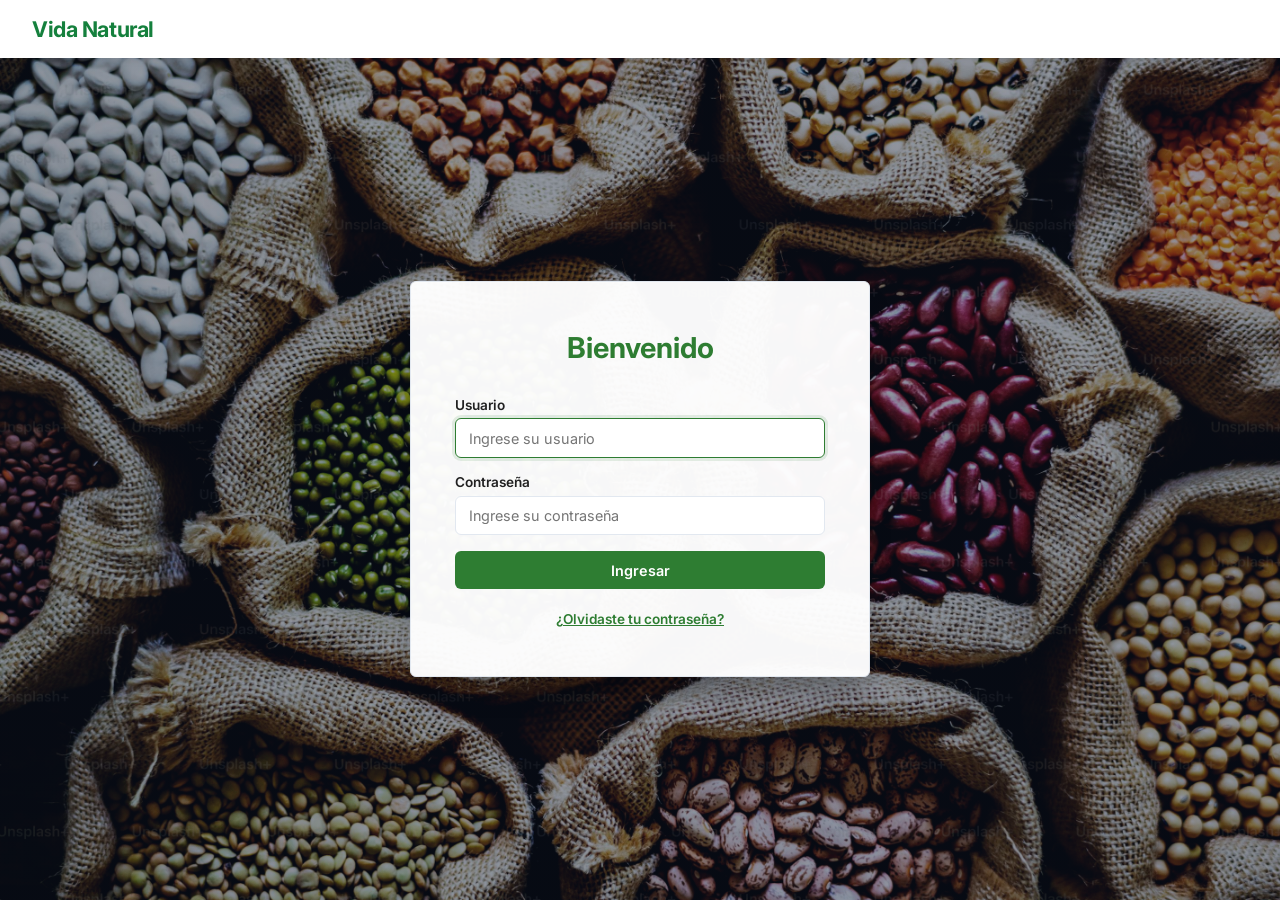
==== commit 2dc49e81: "fix: cambios en el modulo de ventas" ====
--- a/web/index.html
+++ b/web/index.html
@@ -60,7 +60,7 @@
 </head>
 <body>
 
-    <!-- PANTALLA 1: LOGIN -->
+    <!-- PANTALLA 1: LOGIN Y RECUPERACIÓN DE CONTRASEÑA -->
     <div id="vista-login" class="login-wrapper">
         <header class="login-top-header">
             <span class="login-top-header-title">Vida Natural</span>
@@ -68,23 +68,109 @@
 
         <div class="login-center-container">
             <div class="login-card">
-                <div class="brand">
-                    <h1>Bienvenido</h1>
-                </div>
-
-                <div id="login-error" class="alert alert-error" style="display:none;"></div>
-
-                <form id="form-login" onsubmit="iniciarSesion(event)">
-                    <div class="form-group">
-                        <label for="usuario">Usuario</label>
-                        <input type="text" id="usuario" placeholder="Ingrese su usuario" required autofocus>
-                    </div>
-                    <div class="form-group">
-                        <label for="contrasena">Contraseña</label>
-                        <input type="password" id="contrasena" placeholder="Ingrese su contraseña" required>
-                    </div>
-                    <button type="submit" class="btn btn-primary btn-block">Ingresar</button>
-                </form>
+
+                <!-- PASO 0: INICIO DE SESIÓN -->
+                <div id="login-paso-ingreso">
+                    <div class="brand">
+                        <h1>Bienvenido</h1>
+                    </div>
+
+                    <div id="login-error" class="alert alert-error" style="display:none;"></div>
+                    <div id="login-exito" class="alert alert-success" style="display:none;"></div>
+
+                    <form id="form-login" onsubmit="iniciarSesion(event)">
+                        <div class="form-group">
+                            <label for="usuario">Usuario</label>
+                            <input type="text" id="usuario" placeholder="Ingrese su usuario" required autofocus>
+                        </div>
+                        <div class="form-group">
+                            <label for="contrasena">Contraseña</label>
+                            <input type="password" id="contrasena" placeholder="Ingrese su contraseña" required>
+                        </div>
+                        <button type="submit" class="btn btn-primary btn-block">Ingresar</button>
+                    </form>
+
+                    <div style="text-align: center; margin-top: 1.2rem;">
+                        <button type="button" class="btn-link" onclick="mostrarPasoRecuperacion('correo')">
+                            ¿Olvidaste tu contraseña?
+                        </button>
+                    </div>
+                </div>
+
+                <!-- PASO 1: INGRESAR CORREO ELECTRÓNICO -->
+                <div id="login-paso-correo" style="display:none;">
+                    <div class="brand">
+                        <h1>Recuperar Contraseña</h1>
+                        <p>Ingrese el correo electrónico asociado a su cuenta para recibir un código de verificación.</p>
+                    </div>
+
+                    <div id="recup-correo-error" class="alert alert-error" style="display:none;"></div>
+
+                    <form id="form-recup-correo" onsubmit="enviarCodigoRecuperacion(event)">
+                        <div class="form-group">
+                            <label for="recup-email">Correo Electrónico</label>
+                            <input type="email" id="recup-email" placeholder="ejemplo@vidanatural.com" required>
+                        </div>
+                        <button type="submit" class="btn btn-primary btn-block">Enviar Código</button>
+                    </form>
+
+                    <div style="text-align: center; margin-top: 1.2rem;">
+                        <button type="button" class="btn-link" onclick="mostrarPasoRecuperacion('ingreso')">
+                            Volver al inicio de sesión
+                        </button>
+                    </div>
+                </div>
+
+                <!-- PASO 2: VERIFICAR CÓDIGO RECIBIDO -->
+                <div id="login-paso-codigo" style="display:none;">
+                    <div class="brand">
+                        <h1>Verificar Código</h1>
+                        <p>Enviamos un código de 6 dígitos a <strong id="recup-email-mostrado">-</strong>.</p>
+                    </div>
+
+                    <div class="info-box" style="margin-bottom: 1rem; font-size: 0.85rem;">
+                        <strong>Modo Desarrollo (Mock):</strong> El código de prueba enviado al correo es <code>482910</code>.
+                    </div>
+
+                    <div id="recup-codigo-error" class="alert alert-error" style="display:none;"></div>
+
+                    <form id="form-recup-codigo" onsubmit="verificarCodigoRecuperacion(event)">
+                        <div class="form-group">
+                            <label for="recup-codigo">Código de Verificación</label>
+                            <input type="text" id="recup-codigo" maxlength="6" inputmode="numeric" placeholder="Ingrese los 6 dígitos" required>
+                        </div>
+                        <button type="submit" class="btn btn-primary btn-block">Validar Código</button>
+                    </form>
+
+                    <div style="text-align: center; margin-top: 1.2rem;">
+                        <button type="button" class="btn-link" onclick="mostrarPasoRecuperacion('correo')">
+                            Cambiar correo electrónico
+                        </button>
+                    </div>
+                </div>
+
+                <!-- PASO 3: ESTABLECER NUEVA CONTRASEÑA -->
+                <div id="login-paso-nueva-clave" style="display:none;">
+                    <div class="brand">
+                        <h1>Nueva Contraseña</h1>
+                        <p>Defina su nueva clave de acceso al sistema.</p>
+                    </div>
+
+                    <div id="recup-clave-error" class="alert alert-error" style="display:none;"></div>
+
+                    <form id="form-recup-clave" onsubmit="confirmarNuevaContrasena(event)">
+                        <div class="form-group">
+                            <label for="recup-nueva-pass">Nueva Contraseña (mínimo 6 caracteres)</label>
+                            <input type="password" id="recup-nueva-pass" minlength="6" placeholder="Ingrese nueva contraseña" required>
+                        </div>
+                        <div class="form-group">
+                            <label for="recup-confirmar-pass">Confirmar Contraseña</label>
+                            <input type="password" id="recup-confirmar-pass" minlength="6" placeholder="Repita la nueva contraseña" required>
+                        </div>
+                        <button type="submit" class="btn btn-success btn-block">Guardar Contraseña</button>
+                    </form>
+                </div>
+
             </div>
         </div>
     </div>
@@ -124,6 +210,9 @@
                 <nav class="sidebar-nav">
                     <button class="nav-item active" id="nav-ventas" onclick="cambiarSeccion('ventas')">
                         Registrar Venta
+                    </button>
+                    <button class="nav-item" id="nav-historial-ventas" onclick="cambiarSeccion('historial-ventas')">
+                        Historial de Ventas
                     </button>
                     <button class="nav-item" id="nav-productos" onclick="cambiarSeccion('productos')">
                         Inventario de Productos
@@ -215,7 +304,52 @@
                     </div>
                 </section>
 
-                <!-- SECCIÓN 2: INVENTARIO DE PRODUCTOS (ADMINISTRATIVO) -->
+                <!-- SECCIÓN 2: HISTORIAL DE VENTAS (ADMINISTRATIVO) -->
+                <section id="seccion-historial-ventas" class="seccion-view" style="display:none;">
+                    <header class="section-heading flex-between">
+                        <h2>Historial de Ventas</h2>
+                        <span class="badge badge-admin" id="historial-ventas-contador">0 ventas</span>
+                    </header>
+
+                    <div class="card">
+                        <div class="form-row">
+                            <div class="form-group flex-2">
+                                <label for="historial-buscar-texto">Buscar por Producto o Código</label>
+                                <input type="text" id="historial-buscar-texto" placeholder="Ej: AV001 o Avena..." oninput="filtrarHistorialVentas()">
+                            </div>
+                            <div class="form-group">
+                                <label for="historial-desde">Desde</label>
+                                <input type="date" id="historial-desde" onchange="filtrarHistorialVentas()">
+                            </div>
+                            <div class="form-group">
+                                <label for="historial-hasta">Hasta</label>
+                                <input type="date" id="historial-hasta" onchange="filtrarHistorialVentas()">
+                            </div>
+                            <div class="form-group align-end">
+                                <button type="button" class="btn btn-secondary" onclick="limpiarFiltrosHistorial()">Limpiar</button>
+                            </div>
+                        </div>
+
+                        <div class="table-responsive">
+                            <table class="table">
+                                <thead>
+                                    <tr>
+                                        <th>Venta #</th>
+                                        <th>Fecha y Hora</th>
+                                        <th>Artículos Vendidos</th>
+                                        <th>Total</th>
+                                        <th>Estado</th>
+                                    </tr>
+                                </thead>
+                                <tbody id="tbody-historial-erp">
+                                    <tr><td colspan="5">Cargando ventas...</td></tr>
+                                </tbody>
+                            </table>
+                        </div>
+                    </div>
+                </section>
+
+                <!-- SECCIÓN 3: INVENTARIO DE PRODUCTOS (ADMINISTRATIVO) -->
                 <section id="seccion-productos" class="seccion-view" style="display:none;">
                     <header class="section-heading flex-between">
                         <div>
@@ -251,7 +385,7 @@
                     </div>
                 </section>
 
-                <!-- SECCIÓN 3: CONTROL DE STOCK MÍNIMO (GERENTE) -->
+                <!-- SECCIÓN 4: CONTROL DE STOCK MÍNIMO (ADMINISTRATIVO Y GERENTE) -->
                 <section id="seccion-stock-bajo" class="seccion-view" style="display:none;">
                     <header class="section-heading">
                         <h2>Control de Stock Mínimo</h2>
@@ -279,7 +413,7 @@
                     </div>
                 </section>
 
-                <!-- SECCIÓN 4: REPORTE DE RECAUDACIÓN (GERENTE) -->
+                <!-- SECCIÓN 5: REPORTE DE RECAUDACIÓN (GERENTE) -->
                 <section id="seccion-recaudacion" class="seccion-view" style="display:none;">
                     <header class="section-heading">
                         <h2>Reporte de Recaudación</h2>
--- a/web/style.css
+++ b/web/style.css
@@ -79,23 +79,6 @@
     margin-top: 0.3rem;
 }
 
-.login-demo-help {
-    margin-top: 1.8rem;
-    padding-top: 1.2rem;
-    border-top: 1px solid var(--border-color);
-    font-size: 0.82rem;
-    color: var(--text-secondary);
-    line-height: 1.5;
-}
-
-.login-demo-help code {
-    background: #f1f5f9;
-    padding: 2px 6px;
-    border-radius: 4px;
-    font-family: monospace;
-    color: var(--text-primary);
-}
-
 /* ================= HEADER BLANCO SUPERIOR ================= */
 .app-header {
     height: 60px;
@@ -256,36 +239,6 @@
 
 .sidebar.collapsed {
     display: none;
-}
-
-.sidebar-user-box {
-    background: var(--primary-light);
-    border-radius: var(--radius);
-    padding: 0.85rem 1rem;
-    margin-bottom: 1.5rem;
-    display: flex;
-    flex-direction: column;
-    gap: 0.2rem;
-    border: 1px solid #c8e6c9;
-}
-
-.sub-label {
-    font-size: 0.7rem;
-    color: var(--primary-hover);
-    font-weight: 700;
-    letter-spacing: 0.5px;
-}
-
-.user-display {
-    font-size: 0.95rem;
-    color: var(--text-primary);
-    font-weight: 600;
-}
-
-.role-display {
-    font-size: 0.75rem;
-    color: var(--primary);
-    font-weight: 700;
 }
 
 .sidebar-nav {
@@ -365,137 +318,8 @@
     color: var(--text-primary);
 }
 
-/* ================= HISTORIAL DE VENTAS ================= */
-.erp-section-header {
-    display: flex;
-    justify-content: space-between;
-    align-items: center;
-    margin-bottom: 1.5rem;
-}
-
-.erp-section-header h2 {
-    font-size: 1.5rem;
-    font-weight: 700;
-    color: var(--text-primary);
-}
-
-.erp-counter-badge {
-    background: #ffffff;
-    border: 1px solid var(--border-color);
-    padding: 0.4rem 0.8rem;
-    border-radius: 20px;
-    font-size: 0.82rem;
-    font-weight: 600;
-    color: var(--primary);
-}
-
-.erp-filter-card {
-    background: #ffffff;
-    margin-bottom: 1.5rem;
-}
-
-.filter-header {
-    display: flex;
-    justify-content: space-between;
-    align-items: center;
-    margin-bottom: 1rem;
-}
-
-.filter-title {
-    font-size: 0.8rem;
-    font-weight: 700;
-    color: var(--text-secondary);
-    letter-spacing: 0.5px;
-}
-
-.btn-link {
-    background: none;
-    border: none;
-    color: var(--primary);
-    font-size: 0.85rem;
-    font-weight: 600;
-    cursor: pointer;
-    text-decoration: underline;
-}
-
-.metrics-row {
-    display: grid;
-    grid-template-columns: repeat(auto-fit, minmax(200px, 1fr));
-    gap: 1rem;
-    margin-bottom: 1.5rem;
-}
-
-.metric-card {
-    background: #ffffff;
-    border: 1px solid var(--border-color);
-    border-radius: var(--radius);
-    padding: 1.3rem;
-    display: flex;
-    flex-direction: column;
-    gap: 0.4rem;
-    box-shadow: var(--shadow-sm);
-}
-
-.metric-label {
-    font-size: 0.75rem;
-    color: var(--text-secondary);
-    font-weight: 700;
-    letter-spacing: 0.5px;
-}
-
-.metric-value {
-    font-size: 1.8rem;
-    font-weight: 700;
-    color: var(--text-primary);
-}
-
 .text-primary {
     color: var(--primary);
-}
-
-/* ================= ACORDEÓN DE DETALLE DE VENTA ================= */
-.btn-expand-sale {
-    background: var(--primary);
-    color: #ffffff;
-    border: none;
-    width: 28px;
-    height: 28px;
-    border-radius: 4px;
-    font-size: 1rem;
-    font-weight: 700;
-    display: inline-flex;
-    align-items: center;
-    justify-content: center;
-    cursor: pointer;
-    transition: background-color 0.15s;
-}
-
-.btn-expand-sale:hover {
-    background: var(--primary-hover);
-}
-
-.btn-expand-sale.expanded {
-    background: var(--secondary);
-}
-
-.sale-accordion-row {
-    background-color: #f8fafc;
-}
-
-.sale-accordion-box {
-    padding: 1rem 1.5rem;
-    border: 1px solid var(--border-color);
-    border-radius: var(--radius);
-    margin: 0.5rem 0;
-    background: #ffffff;
-}
-
-.sale-accordion-box h4 {
-    font-size: 0.85rem;
-    font-weight: 700;
-    color: var(--primary);
-    margin-bottom: 0.75rem;
-    letter-spacing: 0.5px;
 }
 
 /* ================= TABLAS FLAT ================= */
@@ -541,12 +365,17 @@
     text-align: center;
 }
 
+.text-right {
+    text-align: right;
+}
+
 /* ================= FORMULARIOS Y BOTONES ================= */
 .form-group {
     display: flex;
     flex-direction: column;
     margin-bottom: 1rem;
     flex: 1;
+    min-width: 0;
 }
 
 .form-group label {
@@ -558,6 +387,7 @@
 
 .form-group input,
 .form-group select {
+    width: 100%;
     padding: 0.65rem 0.8rem;
     border: 1px solid var(--border-color);
     border-radius: var(--radius);
@@ -580,6 +410,24 @@
 
 .flex-2 { flex: 2; }
 .align-end { justify-content: flex-end; }
+
+/* Ajuste específico para las 3 columnas numéricas del modal de producto */
+#modal-producto .form-row {
+    display: grid;
+    grid-template-columns: repeat(3, minmax(0, 1fr));
+    gap: 0.85rem;
+}
+
+#modal-producto .form-row .form-group {
+    margin-bottom: 0;
+}
+
+#modal-producto .form-row label {
+    white-space: nowrap;
+    overflow: hidden;
+    text-overflow: ellipsis;
+    font-size: 0.82rem;
+}
 
 .btn {
     padding: 0.65rem 1.2rem;
@@ -696,6 +544,27 @@
     color: var(--primary);
 }
 
+.btn-sm {
+    padding: 0.3rem 0.6rem;
+    font-size: 0.8rem;
+    border-radius: 4px;
+}
+
+.btn-link {
+    background: none;
+    border: none;
+    color: var(--primary);
+    font-size: 0.85rem;
+    font-weight: 600;
+    cursor: pointer;
+    text-decoration: underline;
+    padding: 0;
+}
+
+.btn-link:hover {
+    color: var(--primary-hover);
+}
+
 /* ================= BADGES & ALERTAS ================= */
 .badge {
     padding: 0.25rem 0.55rem;
@@ -759,322 +628,7 @@
     color: #ffffff;
 }
 
-/* ================= MODAL REMITO COMERCIAL (formato A4 tradicional) ================= */
-.modal-remito-card {
-    max-width: 860px;
-    width: 95%;
-    max-height: 92vh;
-    display: flex;
-    flex-direction: column;
-    padding: 1.25rem;
-    box-sizing: border-box;
-}
-
-.remito-scroll {
-    flex: 1;
-    min-height: 0;
-    overflow: auto;
-    background: #e5e7eb;
-    padding: 1rem;
-    border-radius: var(--radius);
-    margin-bottom: 1rem;
-}
-
-/* Hoja con proporción A4 (210 x 297 mm) */
-.remito-paper {
-    width: 210mm;
-    max-width: 100%;
-    min-height: 297mm;
-    margin: 0 auto;
-    background: #ffffff;
-    color: #000000;
-    box-sizing: border-box;
-    padding: 10mm;
-    border: 1px solid #9ca3af;
-    display: flex;
-    flex-direction: column;
-    font-size: 12px;
-    line-height: 1.4;
-}
-
-.remito-original {
-    text-align: center;
-    font-weight: 700;
-    letter-spacing: 4px;
-    font-size: 13px;
-    border: 1.5px solid #000;
-    border-bottom: none;
-    padding: 3px 0;
-}
-
-.remito-cab {
-    display: grid;
-    grid-template-columns: 1fr 26mm 1fr;
-    border: 1.5px solid #000;
-    margin-bottom: 4mm;
-}
-
-.remito-cab-izq,
-.remito-cab-der {
-    padding: 4mm;
-}
-
-.remito-cab-centro {
-    border-left: 1.5px solid #000;
-    border-right: 1.5px solid #000;
-    display: flex;
-    align-items: flex-start;
-    justify-content: center;
-}
-
-.remito-box-letra {
-    border: 1.5px solid #000;
-    border-top: none;
-    width: 100%;
-    display: flex;
-    flex-direction: column;
-    align-items: center;
-    padding: 2mm 1mm 1.5mm;
-}
-
-.letra-r {
-    font-size: 38px;
-    font-weight: 800;
-    line-height: 1;
-}
-
-.letra-sub {
-    font-size: 8px;
-    font-weight: 700;
-    text-transform: uppercase;
-    text-align: center;
-    margin-top: 2px;
-    line-height: 1.2;
-}
-
-.remito-empresa-nombre {
-    font-size: 24px;
-    font-weight: 800;
-    letter-spacing: 0.5px;
-    color: #14532d;
-}
-
-.remito-empresa-rubro {
-    font-size: 13px;
-    font-weight: 700;
-    margin-bottom: 2px;
-}
-
-.remito-empresa-dir {
-    font-size: 11px;
-}
-
-.remito-doc-titulo {
-    font-size: 24px;
-    font-weight: 800;
-    letter-spacing: 1px;
-}
-
-.remito-doc-numero {
-    font-size: 15px;
-    font-weight: 700;
-    margin-bottom: 4px;
-}
-
-.remito-dato {
-    font-size: 11px;
-}
-
-.remito-cliente {
-    border: 1.5px solid #000;
-    margin-bottom: 4mm;
-}
-
-.remito-cliente-fila {
-    display: grid;
-    grid-template-columns: 1.4fr 1fr;
-    gap: 6mm;
-    padding: 2mm 4mm;
-    border-bottom: 1px solid #000;
-}
-
-.remito-cliente-fila:last-child {
-    border-bottom: none;
-}
-
-.remito-items-table {
-    width: 100%;
-    border-collapse: collapse;
-    table-layout: fixed;
-    border: 1.5px solid #000;
-}
-
-.remito-items-table th {
-    background: #f1f5f9;
-    border-bottom: 1.5px solid #000;
-    border-right: 1px solid #000;
-    padding: 5px 6px;
-    font-size: 11px;
-    font-weight: 700;
-    text-transform: uppercase;
-    text-align: left;
-}
-
-.remito-items-table td {
-    border-right: 1px solid #000;
-    padding: 4px 6px;
-    height: 7.5mm;
-    font-size: 12px;
-    vertical-align: middle;
-    overflow: hidden;
-}
-
-.remito-items-table th:last-child,
-.remito-items-table td:last-child {
-    border-right: none;
-}
-
-.remito-items-table th:nth-child(1), .remito-items-table td:nth-child(1) { width: 16%; }
-.remito-items-table th:nth-child(2), .remito-items-table td:nth-child(2) { width: 38%; word-break: break-word; }
-.remito-items-table th:nth-child(3), .remito-items-table td:nth-child(3) { width: 10%; text-align: center; }
-.remito-items-table th:nth-child(4), .remito-items-table td:nth-child(4) { width: 18%; text-align: right; white-space: nowrap; }
-.remito-items-table th:nth-child(5), .remito-items-table td:nth-child(5) { width: 18%; text-align: right; white-space: nowrap; }
-
-.text-right {
-    text-align: right;
-}
-
-.remito-pie {
-    display: flex;
-    justify-content: space-between;
-    align-items: stretch;
-    gap: 4mm;
-    border: 1.5px solid #000;
-    padding: 3mm 4mm;
-    margin-top: auto;
-    break-inside: avoid;
-}
-
-.remito-pie-izq {
-    flex: 1;
-}
-
-.remito-obs-titulo {
-    font-weight: 700;
-    font-size: 11px;
-}
-
-.remito-obs-linea {
-    border-bottom: 1px solid #6b7280;
-    height: 6mm;
-}
-
-.remito-firmas {
-    display: flex;
-    gap: 6mm;
-    margin-top: 12mm;
-}
-
-.firma-linea {
-    flex: 1;
-    border-top: 1px solid #000;
-    text-align: center;
-    font-size: 10px;
-    padding-top: 2px;
-}
-
-.remito-recibi {
-    margin-top: 3px;
-    font-size: 11px;
-    font-weight: 700;
-    text-transform: uppercase;
-}
-
-.remito-totales-box {
-    min-width: 55mm;
-    border: 1.5px solid #000;
-    display: flex;
-    flex-direction: column;
-    align-items: flex-end;
-    justify-content: center;
-    padding: 3mm 4mm;
-    white-space: nowrap;
-}
-
-.remito-total-txt {
-    font-size: 12px;
-    font-weight: 700;
-    letter-spacing: 1px;
-}
-
-.remito-total-val {
-    font-size: 22px;
-    font-weight: 800;
-}
-
-.remito-leyenda {
-    text-align: center;
-    font-size: 10px;
-    margin-top: 3mm;
-    text-transform: uppercase;
-    letter-spacing: 1px;
-}
-
-/* Soporte de Impresión de Remito: hoja A4 completa, sin encabezados del navegador */
-@page {
-    size: A4;
-    margin: 0;
-}
-
-@media print {
-    html, body {
-        background: #ffffff !important;
-        height: auto !important;
-        overflow: visible !important;
-    }
-    body > *:not(#modal-remito) {
-        display: none !important;
-    }
-    #modal-remito {
-        position: static !important;
-        display: block !important;
-        background: none !important;
-        padding: 0 !important;
-        width: auto !important;
-        height: auto !important;
-        overflow: visible !important;
-    }
-    #modal-remito .modal-card {
-        box-shadow: none !important;
-        border: none !important;
-        padding: 0 !important;
-        max-width: none !important;
-        max-height: none !important;
-        width: 100% !important;
-        display: block !important;
-    }
-    #modal-remito .modal-header,
-    #modal-remito .modal-footer {
-        display: none !important;
-    }
-    .remito-scroll {
-        padding: 0 !important;
-        background: none !important;
-        overflow: visible !important;
-    }
-    .remito-paper {
-        width: 210mm !important;
-        height: 297mm !important;
-        min-height: 0 !important;
-        border: none !important;
-        margin: 0 !important;
-        padding: 10mm !important;
-        overflow: hidden;
-        -webkit-print-color-adjust: exact;
-        print-color-adjust: exact;
-    }
-}
-
+/* ================= MODALES ================= */
 .modal-backdrop {
     position: fixed;
     top: 0;
@@ -1094,7 +648,7 @@
 .modal-card {
     background: #ffffff;
     width: 100%;
-    max-width: 520px;
+    max-width: 540px;
     border-radius: var(--radius);
     padding: 1.8rem;
     box-shadow: 0 10px 25px -5px rgba(0, 0, 0, 0.15);
@@ -1167,7 +721,6 @@
         font-size: 0.68rem;
     }
 
-    /* Menú lateral tipo drawer flotante en pantallas chicas */
     .sidebar {
         position: fixed;
         top: 60px;
@@ -1189,42 +742,15 @@
         padding: 1rem 0.85rem;
     }
 
-    .form-row {
+    .form-row,
+    #modal-producto .form-row {
+        display: flex;
         flex-direction: column;
         gap: 0.6rem;
     }
 
-    .erp-section-header {
-        flex-direction: column;
-        align-items: flex-start;
-        gap: 0.6rem;
-    }
-
-    .metrics-row {
-        grid-template-columns: 1fr 1fr;
-        gap: 0.75rem;
-    }
-
-    .metric-value {
-        font-size: 1.4rem;
-    }
-
     .modal-card {
         padding: 1.2rem;
-    }
-
-    .modal-remito-card {
-        padding: 1rem;
-        max-height: 94vh;
-    }
-
-    .remito-scroll {
-        padding: 0.5rem;
-    }
-
-    .remito-paper {
-        min-width: 600px;
-        padding: 6mm;
     }
 
     .table th, .table td {
@@ -1245,10 +771,6 @@
         white-space: nowrap;
     }
 
-    .metrics-row {
-        grid-template-columns: 1fr;
-    }
-
     .modal-footer {
         flex-direction: column-reverse;
     }
